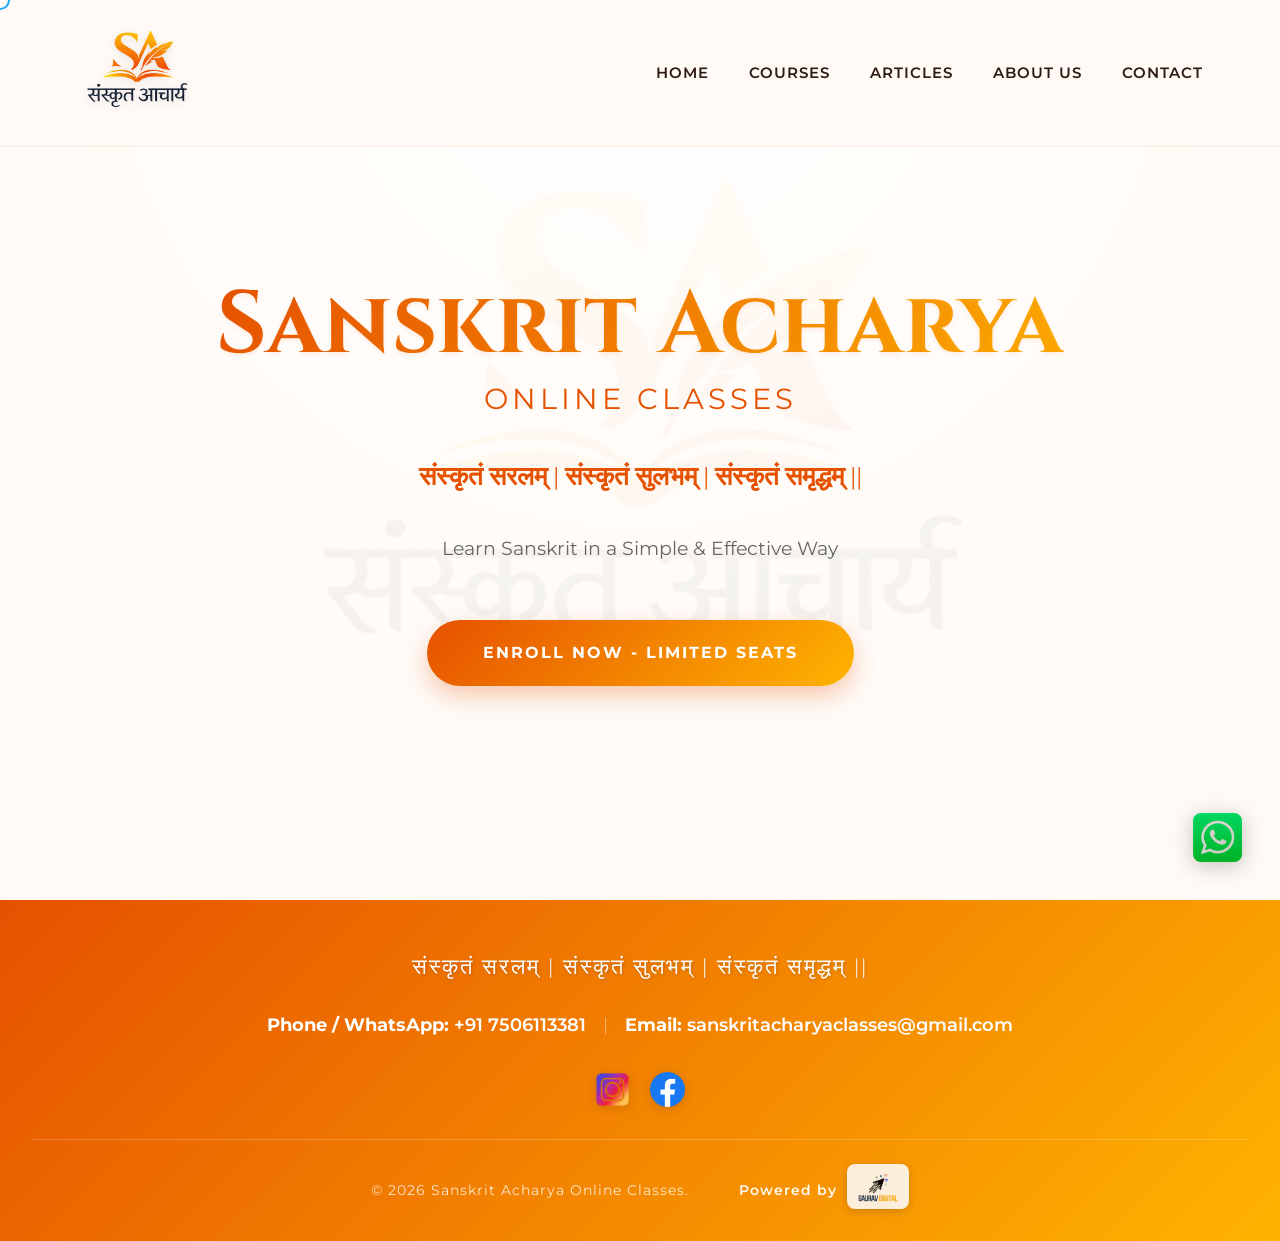
==== index.html @ 1b529af1 "Update index.html" ====
<!DOCTYPE html>
<html lang="en">
<head>
<script type="application/ld+json">
    {
      "@context": "https://schema.org",
      "@type": "EducationalOrganization",
      "name": "Sanskrit Acharya",
      "url": "https://www.sanskritacharya.com/",
      "logo": "https://www.sanskritacharya.com/LOGOM.png",
      "sameAs": [
        "https://www.facebook.com/sanskritacharya",
        "https://www.instagram.com/sanskritacharya/"
      ]
    }
    </script>
    
<meta property="og:image" content="https://www.sanskritacharya.com/LOGOM.png">
    <meta property="og:image:alt" content="Authentic Online Sanskrit Classes">

    <meta name="twitter:card" content="summary_large_image">
    <meta name="twitter:image" content="https://www.sanskritacharya.com/LOGOM.png">
    <meta name="twitter:image:alt" content="Authentic Online Sanskrit Classes">    
<title>Sanskrit Acharya | Authentic Online Sanskrit Classes</title>
<meta name="description" content="Learn Sanskrit in a simple and effective way with Sanskrit Acharya. Join our authentic online classes today and master the divine language from anywhere.">
<meta name="keywords" content="online Sanskrit classes, authentic Sanskrit learning, best online Sanskrit tutor, learn Sanskrit online, spoken Sanskrit course, online language institute, Sanskrit certification, e-learning Sanskrit platform, traditional Sanskrit education online, simple Sanskrit course, Sanskrit Acharya online">
<meta property="og:title" content="Sanskrit Acharya: Authentic Online Sanskrit Classes">
<meta property="og:description" content="संस्कृतं सरलम् | संस्कृतं सुलभम् | संस्कृतं समृद्धम् || Join our authentic online classes and start your journey to mastering Sanskrit today.">
<!-- Google Tag Manager -->
<script>(function(w,d,s,l,i){w[l]=w[l]||[];w[l].push({'gtm.start':
new Date().getTime(),event:'gtm.js'});var f=d.getElementsByTagName(s)[0],
j=d.createElement(s),dl=l!='dataLayer'?'&l='+l:'';j.async=true;j.src=
'https://www.googletagmanager.com/gtm.js?id='+i+dl;f.parentNode.insertBefore(j,f);
})(window,document,'script','dataLayer','GTM-MKS588RW');</script>
<!-- End Google Tag Manager -->
    <!-- Google tag (gtag.js) -->
<script async src="https://www.googletagmanager.com/gtag/js?id=G-NY73D03BZ2"></script>
<script>
  window.dataLayer = window.dataLayer || [];
  function gtag(){dataLayer.push(arguments);}
  gtag('js', new Date());

  gtag('config', 'G-NY73D03BZ2');
</script>
    <meta name="google-site-verification" content="Qot4kApLqlVhMkQvMOjvd97xNVViXtvrIrvrG-pMCUE" />
    <meta charset="UTF-8">
    <meta name="viewport" content="width=device-width, initial-scale=1.0">
    <title>Sanskrit Acharya - Premium Online Classes</title>
    <link rel="icon" type="image/png" href="favicon.png">
    <link href="https://fonts.googleapis.com/css2?family=Cinzel:wght@600;700;800&family=Montserrat:wght@300;400;500;600&display=swap" rel="stylesheet">
    <link rel="stylesheet" href="style.css">
</head>
<body>

    <!-- Google Tag Manager (noscript) -->
<noscript><iframe src="https://www.googletagmanager.com/ns.html?id=GTM-MKS588RW"
height="0" width="0" style="display:none;visibility:hidden"></iframe></noscript>
<!-- End Google Tag Manager (noscript) -->
    
    <div class="cursor"></div>
    <div class="scroll-progress" id="scroll-progress"></div>
    <div class="preloader" id="preloader"><div class="preloader-content">ॐ</div></div>
    <a href="https://wa.me/917506113381" class="whatsapp-float" target="_blank"><img src="Wa.png" alt="WhatsApp"></a>

    <nav>
        <div class="logo"><a href="/"><img src="LOGOM.png" alt="Sanskrit Acharya Logo" class="nav-logo"></a></div>
        <div class="menu-toggle" id="mobile-menu"><span class="bar"></span><span class="bar"></span><span class="bar"></span></div>
        <div class="nav-links" id="nav-links">
            <a href="/">Home</a>
            <a href="courses">Courses</a>
            <a href="articles">Articles</a>
            <a href="about">About Us</a>
            <a href="contact">Contact</a>
        </div>
    </nav>

    <section id="home">
        <h1 class="hero-title reveal gradient-text">Sanskrit Acharya</h1>
        <p class="hero-subtitle reveal delay-1">Online Classes</p>
        <p class="sanskrit-quote reveal delay-2">संस्कृतं सरलम् | संस्कृतं सुलभम् | संस्कृतं समृद्धम् ||</p>
        <p class="sub-text reveal delay-3">Learn Sanskrit in a Simple & Effective Way</p>
        <a href="contact" class="btn reveal delay-3">Enroll Now - Limited Seats</a>
    </section>

    <footer>
        <div class="footer-logo">संस्कृतं सरलम् | संस्कृतं सुलभम् | संस्कृतं समृद्धम् ||</div>
        <div class="footer-contact-row"><p><strong>Phone / WhatsApp:</strong> <a href="tel:+917506113381">+91 7506113381</a> <span class="footer-separator">|</span> <strong>Email:</strong> <a href="mailto:sanskritacharyaclasses@gmail.com">sanskritacharyaclasses@gmail.com</a></p></div>
        <div class="social-handles">
            <a href="https://www.instagram.com/sanskritacharya/" target="_blank"><img src="insta.png" alt="Instagram"></a>
            <a href="https://www.facebook.com/sanskritacharya" target="_blank"><img src="fb.png" alt="Facebook"></a>
        </div>
        <div class="footer-bottom">
            <p class="copyright">&copy; 2026 Sanskrit Acharya Online Classes.</p>
            <div class="powered-by"><span>Powered by</span><a href="https://gauravdeshmukh.co.in/" target="_blank"><img src="powredby.png" alt="Gauravv Digital"></a></div>
        </div>
    </footer>

    <script>
        window.addEventListener('load',()=>setTimeout(()=>{document.getElementById('preloader').style.opacity='0';setTimeout(()=>document.getElementById('preloader').style.display='none',800)},1000));
        document.getElementById('mobile-menu').addEventListener('click',function(){document.getElementById('nav-links').classList.toggle('active');this.classList.toggle('is-active');});
        const cursor=document.querySelector('.cursor');document.addEventListener('mousemove',e=>{cursor.style.left=e.clientX+'px';cursor.style.top=e.clientY+'px';});
        document.querySelectorAll('a,.btn,.board-card,.feature-box,.article-card,.nav-logo,input,button,.menu-toggle').forEach(el=>{el.addEventListener('mouseenter',()=>cursor.classList.add('cursor-grow'));el.addEventListener('mouseleave',()=>cursor.classList.remove('cursor-grow'));});
        window.addEventListener('scroll',()=>{document.querySelector('nav').classList.toggle('scrolled',window.scrollY>50);document.getElementById('scroll-progress').style.width=`${document.documentElement.scrollTop/(document.documentElement.scrollHeight-document.documentElement.clientHeight)*100}%`;});
        const obs=new IntersectionObserver((e,o)=>e.forEach(i=>{if(i.isIntersecting){i.target.classList.add('active');o.unobserve(i.target);}}),{threshold:0.15});
        document.querySelectorAll('.reveal').forEach(el=>obs.observe(el)); setTimeout(()=>document.querySelectorAll('.reveal').forEach(el=>el.classList.add('active')),1200);
    </script>
</body>
</html>
---- style.css ----
:root { --primary-color: #e65100; --primary-light: #ff9800; --secondary-color: #ffb300; --theme-gradient: linear-gradient(135deg, #e65100 0%, #ffb300 100%); --bg-color: #fffaf5; --text-dark: #2d1a11; --text-light: #ffffff; --transition: all 0.5s cubic-bezier(0.25, 1, 0.5, 1); }
* { margin: 0; padding: 0; box-sizing: border-box; cursor: none; }
body { background-color: var(--bg-color); color: var(--text-dark); line-height: 1.7; font-family: 'Montserrat', sans-serif; overflow-x: hidden; position: relative; }
h1, h2, h3 { font-family: 'Cinzel', serif; }
body::before { content: ''; position: fixed; top: 0; left: 0; width: 100vw; height: 100vh; background-image: url('LOGOM.png'); background-position: center; background-repeat: no-repeat; background-size: 60%; opacity: 0.06; z-index: -1; pointer-events: none; }
::-webkit-scrollbar { width: 10px; } ::-webkit-scrollbar-track { background: var(--bg-color); } ::-webkit-scrollbar-thumb { background: var(--primary-light); border-radius: 10px; } ::-webkit-scrollbar-thumb:hover { background: var(--primary-color); } ::selection { background: var(--primary-color); color: #fff; }
.cursor { width: 20px; height: 20px; border: 2px solid var(--primary-color); border-radius: 50%; position: fixed; transform: translate(-50%, -50%); pointer-events: none; z-index: 9999; transition: width 0.3s, height 0.3s, background-color 0.3s; mix-blend-mode: difference; }
.cursor-grow { width: 50px; height: 50px; background-color: rgba(255, 152, 0, 0.3); border-color: transparent; }
.preloader { position: fixed; top: 0; left: 0; width: 100%; height: 100vh; background: var(--theme-gradient); z-index: 10000; display: flex; justify-content: center; align-items: center; transition: opacity 0.8s ease; }
.preloader-content { font-size: 5rem; color: var(--text-light); font-family: 'Cinzel', serif; animation: heartbeat 1.5s infinite; text-shadow: 0 5px 15px rgba(0,0,0,0.2); }
.scroll-progress { position: fixed; top: 0; left: 0; height: 4px; background: var(--theme-gradient); width: 0%; z-index: 10001; transition: width 0.1s; }
.gradient-text { background: var(--theme-gradient); -webkit-background-clip: text; background-clip: text; color: transparent; text-shadow: 0px 2px 4px rgba(230, 81, 0, 0.1); }
@keyframes heartbeat { 0% { transform: scale(1); opacity: 0.8; } 50% { transform: scale(1.1); opacity: 1; text-shadow: 0 0 20px rgba(255,255,255,0.5); } 100% { transform: scale(1); opacity: 0.8; } }
.reveal { opacity: 0; transform: translateY(50px); transition: all 1s cubic-bezier(0.25, 1, 0.5, 1); } .reveal.active { opacity: 1; transform: translateY(0); }
.delay-1 { transition-delay: 0.2s; } .delay-2 { transition-delay: 0.4s; } .delay-3 { transition-delay: 0.6s; }
nav { background: rgba(255, 250, 245, 0.95); backdrop-filter: blur(15px); -webkit-backdrop-filter: blur(15px); border-bottom: 1px solid rgba(230, 81, 0, 0.1); position: fixed; width: 100%; top: 0; z-index: 1000; display: flex; justify-content: space-between; align-items: center; padding: 0.8rem 6%; transition: var(--transition); }
nav.scrolled { padding: 0.4rem 6%; box-shadow: 0 10px 30px rgba(230, 81, 0, 0.05); }
.nav-logo { height: 120px; width: auto; transition: all 0.4s ease; display: block; filter: drop-shadow(0 2px 4px rgba(0,0,0,0.1)); } .nav-logo:hover { transform: scale(1.03); } nav.scrolled .nav-logo { height: 75px; }
.nav-links { display: flex; align-items: center; } .nav-links a { text-decoration: none; color: var(--text-dark); margin-left: 2.5rem; font-weight: 600; font-size: 0.95rem; text-transform: uppercase; letter-spacing: 1px; position: relative; transition: var(--transition); }
.nav-links a::after { content: ''; position: absolute; width: 0; height: 2px; bottom: -6px; left: 0; background: var(--theme-gradient); transition: var(--transition); } .nav-links a:hover { color: var(--primary-color); } .nav-links a:hover::after { width: 100%; }
.menu-toggle { display: none; flex-direction: column; cursor: pointer; z-index: 1001; } .menu-toggle .bar { width: 28px; height: 3px; background-color: var(--primary-color); margin: 4px 0; transition: 0.4s; border-radius: 2px; }
section { padding: 10rem 6% 6rem; min-height: 100vh; display: flex; flex-direction: column; align-items: center; justify-content: center; position: relative; z-index: 1; }
.section-title { text-align: center; font-size: 3.5rem; margin-bottom: 4rem; position: relative; letter-spacing: 2px; } .section-title::after { content: '✧ ॐ ✧'; display: block; font-size: 1.2rem; color: var(--primary-light); margin-top: 15px; letter-spacing: 15px; opacity: 0.6; }
#home { background: radial-gradient(circle at center top, rgba(255,255,255,0.7) 0%, transparent 100%); text-align: center; }
.hero-title { font-size: 5.5rem; margin-bottom: 0px; line-height: 1.1; } .hero-subtitle { font-size: 1.8rem; color: var(--primary-color); margin-bottom: 2rem; letter-spacing: 4px; text-transform: uppercase; } .sanskrit-quote { font-size: 1.6rem; color: var(--primary-color); margin-bottom: 2rem; font-weight: 600; font-family: 'Cinzel', serif;} .sub-text { font-size: 1.2rem; color: #666; margin-bottom: 3.5rem; max-width: 600px; margin-left: auto; margin-right: auto;}
.btn { display: inline-block; background: var(--theme-gradient); color: var(--text-light); padding: 1.2rem 3.5rem; text-decoration: none; font-size: 1rem; font-weight: 700; border-radius: 50px; letter-spacing: 2px; text-transform: uppercase; transition: var(--transition); position: relative; overflow: hidden; box-shadow: 0 10px 25px rgba(230, 81, 0, 0.3); border: none; cursor: none; } .btn:hover { transform: translateY(-5px); box-shadow: 0 15px 35px rgba(230, 81, 0, 0.5); }
.features-container { display: flex; justify-content: center; gap: 2.5rem; margin-bottom: 5rem; flex-wrap: wrap; } .feature-box { background: rgba(255, 255, 255, 0.85); backdrop-filter: blur(10px); padding: 2.5rem 2rem; border-radius: 12px; text-align: center; width: 300px; box-shadow: 0 10px 40px rgba(0,0,0,0.03); border: 1px solid rgba(230, 81, 0, 0.05); transition: var(--transition); position: relative; z-index: 2; } .feature-box:hover { transform: translateY(-15px); box-shadow: 0 30px 60px rgba(230, 81, 0, 0.1); border-color: var(--primary-light); } .feature-box h3 { margin-bottom: 15px; font-size: 1.3rem; color: var(--primary-color); } .feature-box p { color: #555; font-size: 0.95rem; }
.boards-container { display: flex; justify-content: center; gap: 4rem; flex-wrap: wrap; width: 100%; max-width: 1100px; } .board-card { background: rgba(255, 255, 255, 0.85); backdrop-filter: blur(10px); border-radius: 15px; padding: 4rem 3rem; width: 100%; max-width: 480px; box-shadow: 0 20px 50px rgba(0,0,0,0.04); position: relative; transition: var(--transition); border-top: 5px solid var(--primary-color); overflow: hidden; z-index: 2; } .card-glow { position: absolute; top: -50%; left: -50%; width: 200%; height: 200%; background: radial-gradient(circle, rgba(230, 81, 0, 0.05) 0%, transparent 70%); opacity: 0; transition: opacity 0.5s; pointer-events: none; } .board-card:hover { transform: translateY(-10px); box-shadow: 0 30px 60px rgba(230, 81, 0, 0.12); } .board-card:hover .card-glow { opacity: 1; } .board-card h3 { text-align: center; font-size: 2.2rem; margin-bottom: 2.5rem; color: var(--primary-color); }
.fee-list { list-style: none; position: relative; z-index: 2; } .fee-list li { font-size: 1.2rem; margin-bottom: 1.5rem; display: flex; justify-content: space-between; align-items: center; padding-bottom: 1rem; border-bottom: 1px dashed rgba(230, 81, 0, 0.2); } .fee-list li:last-child { border-bottom: none; } .fee-list span { color: #444; font-weight: 600;} .fee-list strong { font-size: 1.5rem; letter-spacing: 1px;}
.articles-container { display: flex; justify-content: center; gap: 3rem; flex-wrap: wrap; width: 100%; max-width: 1200px; } .article-card { background: rgba(255, 255, 255, 0.85); backdrop-filter: blur(10px); padding: 3rem 2.5rem; border-radius: 12px; width: 100%; max-width: 350px; text-align: left; box-shadow: 0 15px 40px rgba(0,0,0,0.04); border-top: 4px solid var(--primary-light); transition: var(--transition); display: flex; flex-direction: column; justify-content: space-between; position: relative; z-index: 2; } .article-card:hover { transform: translateY(-10px); box-shadow: 0 25px 50px rgba(230, 81, 0, 0.1); } .article-card h3 { color: var(--primary-color); font-size: 1.5rem; margin-bottom: 1rem; line-height: 1.3;} .article-card p { color: #555; margin-bottom: 2rem; font-size: 0.95rem; } .read-more { color: var(--primary-color); font-weight: 700; text-decoration: none; text-transform: uppercase; font-size: 0.85rem; letter-spacing: 1px; display: inline-flex; align-items: center; transition: var(--transition); margin-top: auto; } .read-more span { margin-left: 8px; transition: transform 0.3s; font-size: 1.2rem;} .read-more:hover { color: var(--secondary-color); } .read-more:hover span { transform: translateX(5px); }
.about-content { max-width: 800px; text-align: center; font-size: 1.2rem; line-height: 2; color: #444; margin-left: auto; margin-right: auto;} .about-content p { margin-bottom: 1.8rem; }
.contact-container { width: 100%; display: flex; justify-content: center; } .contact-info { background: rgba(255, 255, 255, 0.9); backdrop-filter: blur(10px); padding: 4rem; border-radius: 12px; box-shadow: 0 20px 60px rgba(0,0,0,0.05); text-align: center; max-width: 550px; width: 100%; position: relative; z-index: 2; } .contact-info::before { content: ''; position: absolute; top: 0; left: 0; width: 100%; height: 5px; background: var(--theme-gradient); border-radius: 12px 12px 0 0; } .contact-form { display: flex; flex-direction: column; gap: 1.2rem; margin-bottom: 2rem; } .contact-form input { width: 100%; padding: 1.2rem; border: 1px solid rgba(230, 81, 0, 0.2); border-radius: 8px; font-family: 'Montserrat', sans-serif; font-size: 1rem; background: #fdfaf7; color: var(--text-dark); transition: var(--transition); } .contact-form input:focus { outline: none; border-color: var(--primary-light); box-shadow: 0 0 15px rgba(230, 81, 0, 0.15); background: #ffffff; } .submit-btn { width: 100%; border-radius: 8px; padding: 1.2rem; margin-top: 10px;}
.whatsapp-float { position: fixed; bottom: 30px; right: 30px; width: 65px; height: 65px; z-index: 10000; transition: transform 0.3s; filter: drop-shadow(0px 4px 10px rgba(0,0,0,0.25)); } .whatsapp-float:hover { transform: scale(1.1); } .whatsapp-float img { width: 100%; height: 100%; object-fit: contain; }
footer { background: var(--theme-gradient); color: var(--text-light); text-align: center; padding: 3rem 2rem 1.5rem; position: relative; overflow: hidden; z-index: 2; } .footer-logo { font-size: 1.4rem; font-family: 'Cinzel', serif; letter-spacing: 2px; text-shadow: 1px 1px 3px rgba(0,0,0,0.2); margin-bottom: 1.5rem; } .footer-contact-row { display: flex; justify-content: center; align-items: center; margin-bottom: 2rem; width: 100%; } .footer-contact-row p { margin: 0; font-size: 1.1rem; text-align: center; } .footer-contact-row a { color: var(--text-light); text-decoration: none; font-weight: 600; transition: opacity 0.3s; } .footer-contact-row a:hover { opacity: 0.8; } .footer-separator { color: rgba(255,255,255,0.5); margin: 0 12px; font-weight: 300; } .social-handles { display: flex; justify-content: center; gap: 20px; margin-bottom: 1.5rem; } .social-handles a { display: inline-block; transition: var(--transition); } .social-handles img { width: 35px; height: 35px; object-fit: contain; transition: transform 0.3s ease, filter 0.3s ease; filter: drop-shadow(0 2px 5px rgba(0,0,0,0.15)); } .social-handles a:hover img { transform: translateY(-5px) scale(1.1); filter: drop-shadow(0 8px 15px rgba(0,0,0,0.3)); } .footer-bottom { display: flex; flex-direction: column; align-items: center; justify-content: center; gap: 15px; margin-top: 1rem; padding-top: 1.5rem; border-top: 1px solid rgba(255,255,255,0.2); } .copyright { font-size: 0.9rem; opacity: 0.8; letter-spacing: 1px; font-weight: 400; } .powered-by { display: flex; align-items: center; gap: 10px; font-size: 0.9rem; font-weight: 600; opacity: 0.95; letter-spacing: 1px; } .powered-by img { height: 45px; width: auto; transition: transform 0.3s ease; filter: drop-shadow(0 2px 4px rgba(0,0,0,0.2)); background-color: rgba(255,255,255,0.9); padding: 5px 10px; border-radius: 8px;} .powered-by a:hover img { transform: scale(1.08); }
@media (min-width: 768px) { .footer-bottom { flex-direction: row; justify-content: center; gap: 50px; } }
@media (max-width: 768px) { .menu-toggle { display: flex; } .nav-logo { height: 85px; } nav.scrolled .nav-logo { height: 60px; } .nav-links { position: absolute; top: 100%; left: 0; width: 100%; background: rgba(255, 250, 245, 0.98); backdrop-filter: blur(15px); flex-direction: column; align-items: center; padding: 2rem 0; box-shadow: 0 10px 15px rgba(0,0,0,0.05); display: none; border-top: 1px solid rgba(230, 81, 0, 0.1); } .nav-links.active { display: flex; } .nav-links a { margin: 15px 0; font-size: 1.2rem; } .menu-toggle.is-active .bar:nth-child(2) { opacity: 0; } .menu-toggle.is-active .bar:nth-child(1) { transform: translateY(7px) rotate(45deg); } .menu-toggle.is-active .bar:nth-child(3) { transform: translateY(-7px) rotate(-45deg); } .cursor { display: none; } .hero-title { font-size: 3.2rem; } .hero-subtitle { font-size: 1.4rem; } .sanskrit-quote { font-size: 1.3rem; } .section-title { font-size: 2.5rem; } section { padding: 9rem 5% 4rem; } .board-card, .article-card, .contact-info { padding: 2.5rem 1.5rem; } .fee-list li { font-size: 1rem; } .fee-list strong { font-size: 1.2rem; } .footer-logo { font-size: clamp(0.65rem, 2.8vw, 1.1rem); white-space: nowrap; letter-spacing: 1px; } .footer-contact-row { margin-bottom: 1.5rem; padding: 0 5px; } .footer-contact-row p { font-size: clamp(0.55rem, 2.3vw, 0.95rem); white-space: nowrap; } .footer-separator { margin: 0 6px; display: inline-block; } .whatsapp-float { width: 55px; height: 55px; bottom: 20px; right: 20px; } }
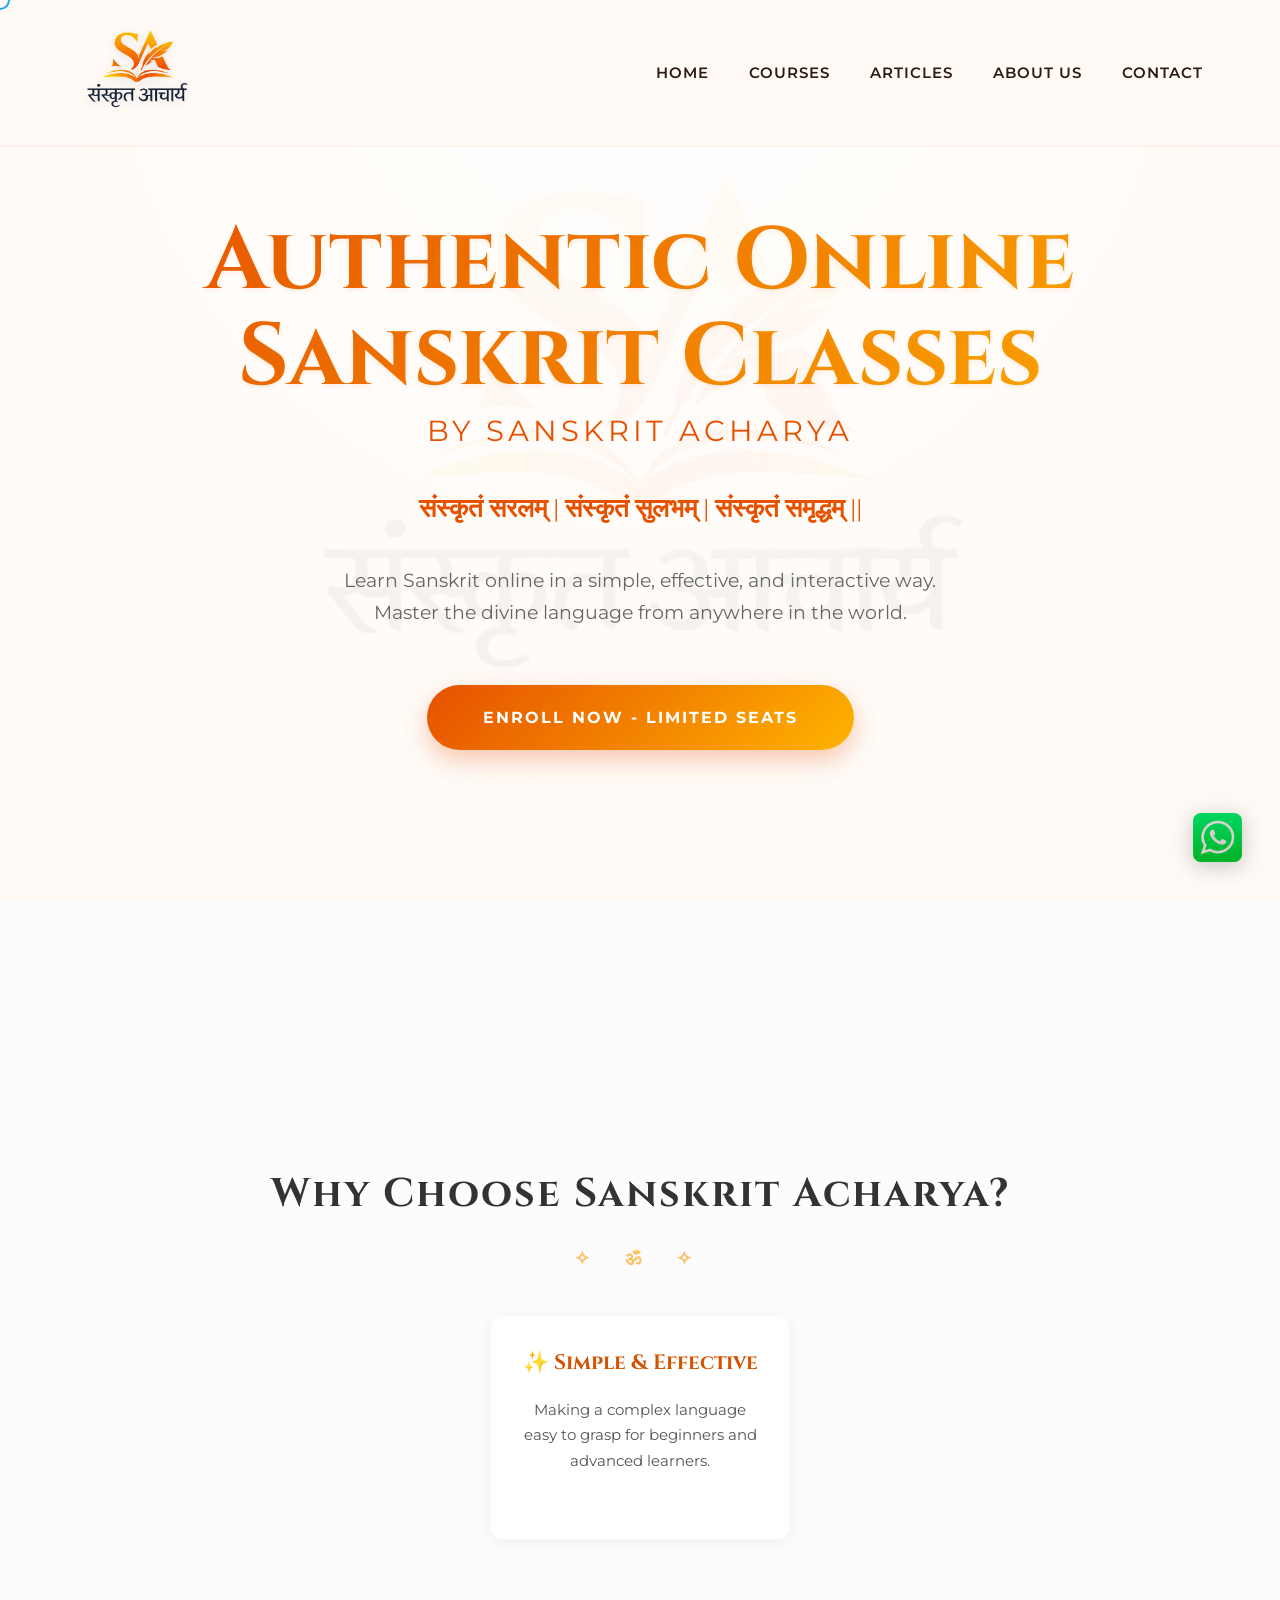
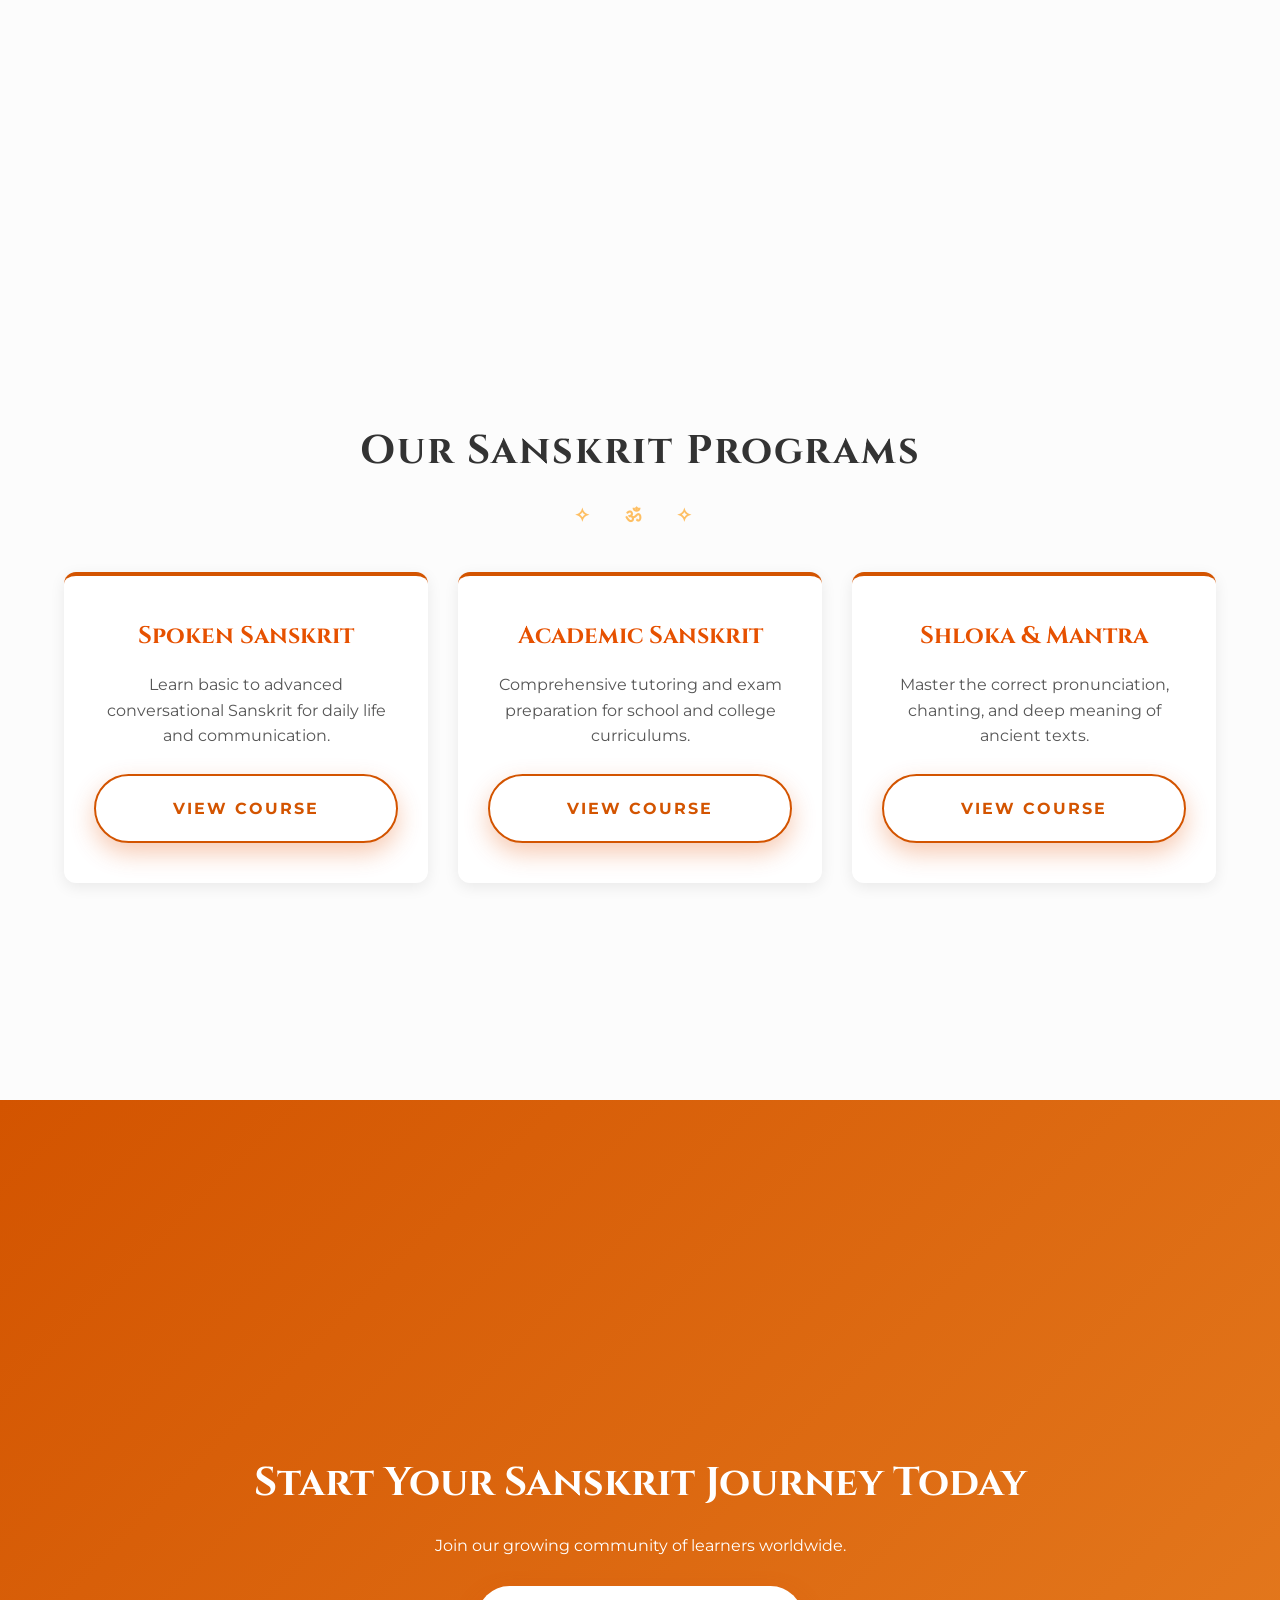
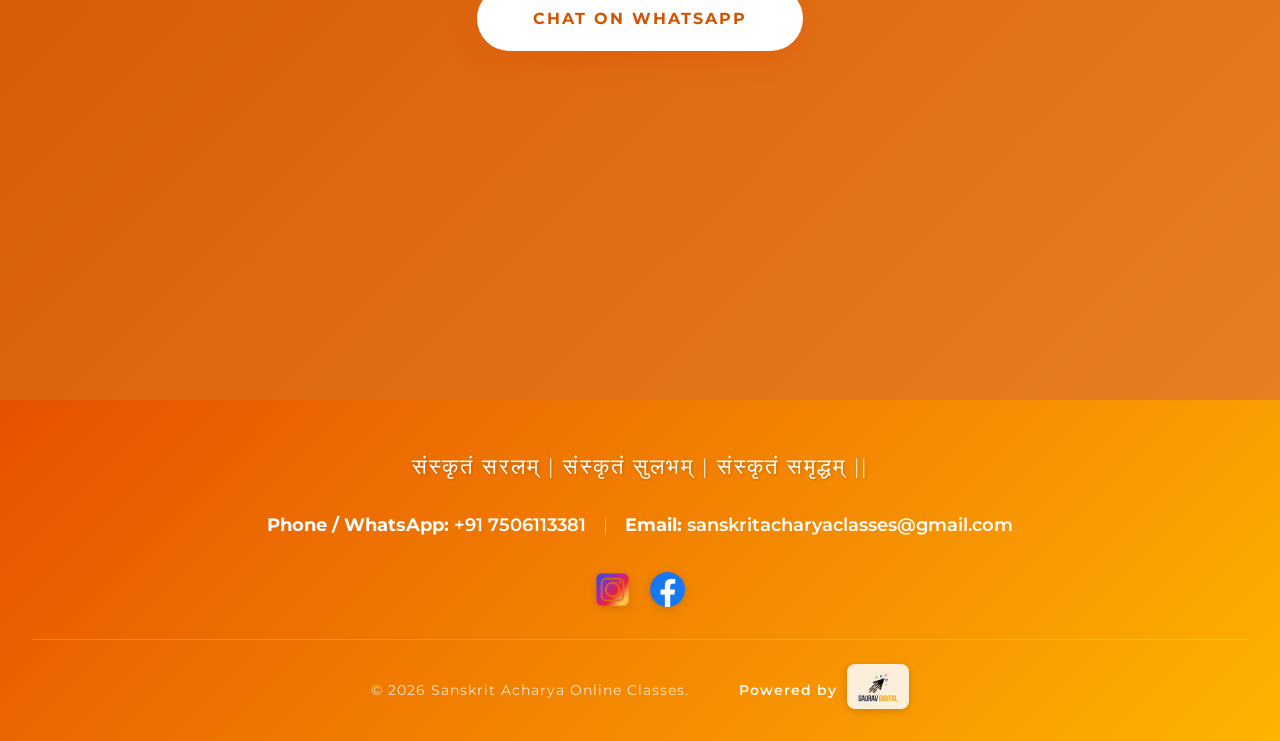
==== commit 8bdd431d: "Update index.html" ====
--- a/index.html
+++ b/index.html
@@ -1,7 +1,7 @@
 <!DOCTYPE html>
 <html lang="en">
 <head>
-<script type="application/ld+json">
+    <script type="application/ld+json">
     {
       "@context": "https://schema.org",
       "@type": "EducationalOrganization",
@@ -15,48 +15,45 @@
     }
     </script>
     
-<meta property="og:image" content="https://www.sanskritacharya.com/LOGOM.png">
+    <meta property="og:image" content="https://www.sanskritacharya.com/LOGOM.png">
     <meta property="og:image:alt" content="Authentic Online Sanskrit Classes">
 
     <meta name="twitter:card" content="summary_large_image">
     <meta name="twitter:image" content="https://www.sanskritacharya.com/LOGOM.png">
     <meta name="twitter:image:alt" content="Authentic Online Sanskrit Classes">    
-<title>Sanskrit Acharya | Authentic Online Sanskrit Classes</title>
-<meta name="description" content="Learn Sanskrit in a simple and effective way with Sanskrit Acharya. Join our authentic online classes today and master the divine language from anywhere.">
-<meta name="keywords" content="online Sanskrit classes, authentic Sanskrit learning, best online Sanskrit tutor, learn Sanskrit online, spoken Sanskrit course, online language institute, Sanskrit certification, e-learning Sanskrit platform, traditional Sanskrit education online, simple Sanskrit course, Sanskrit Acharya online">
-<meta property="og:title" content="Sanskrit Acharya: Authentic Online Sanskrit Classes">
-<meta property="og:description" content="संस्कृतं सरलम् | संस्कृतं सुलभम् | संस्कृतं समृद्धम् || Join our authentic online classes and start your journey to mastering Sanskrit today.">
-<!-- Google Tag Manager -->
-<script>(function(w,d,s,l,i){w[l]=w[l]||[];w[l].push({'gtm.start':
-new Date().getTime(),event:'gtm.js'});var f=d.getElementsByTagName(s)[0],
-j=d.createElement(s),dl=l!='dataLayer'?'&l='+l:'';j.async=true;j.src=
-'https://www.googletagmanager.com/gtm.js?id='+i+dl;f.parentNode.insertBefore(j,f);
-})(window,document,'script','dataLayer','GTM-MKS588RW');</script>
-<!-- End Google Tag Manager -->
-    <!-- Google tag (gtag.js) -->
-<script async src="https://www.googletagmanager.com/gtag/js?id=G-NY73D03BZ2"></script>
-<script>
-  window.dataLayer = window.dataLayer || [];
-  function gtag(){dataLayer.push(arguments);}
-  gtag('js', new Date());
+    
+    <title>Sanskrit Acharya | Authentic Online Sanskrit Classes</title>
+    <meta name="description" content="Learn Sanskrit in a simple and effective way with Sanskrit Acharya. Join our authentic online classes today and master the divine language from anywhere.">
+    <meta name="keywords" content="online Sanskrit classes, authentic Sanskrit learning, best online Sanskrit tutor, learn Sanskrit online, spoken Sanskrit course, online language institute, Sanskrit certification, e-learning Sanskrit platform, traditional Sanskrit education online, simple Sanskrit course, Sanskrit Acharya online">
+    <meta property="og:title" content="Sanskrit Acharya: Authentic Online Sanskrit Classes">
+    <meta property="og:description" content="संस्कृतं सरलम् | संस्कृतं सुलभम् | संस्कृतं समृद्धम् || Join our authentic online classes and start your journey to mastering Sanskrit today.">
 
-  gtag('config', 'G-NY73D03BZ2');
-</script>
+    <script>(function(w,d,s,l,i){w[l]=w[l]||[];w[l].push({'gtm.start':
+    new Date().getTime(),event:'gtm.js'});var f=d.getElementsByTagName(s)[0],
+    j=d.createElement(s),dl=l!='dataLayer'?'&l='+l:'';j.async=true;j.src=
+    'https://www.googletagmanager.com/gtm.js?id='+i+dl;f.parentNode.insertBefore(j,f);
+    })(window,document,'script','dataLayer','GTM-MKS588RW');</script>
+    <script async src="https://www.googletagmanager.com/gtag/js?id=G-NY73D03BZ2"></script>
+    <script>
+      window.dataLayer = window.dataLayer || [];
+      function gtag(){dataLayer.push(arguments);}
+      gtag('js', new Date());
+
+      gtag('config', 'G-NY73D03BZ2');
+    </script>
+
     <meta name="google-site-verification" content="Qot4kApLqlVhMkQvMOjvd97xNVViXtvrIrvrG-pMCUE" />
+    
     <meta charset="UTF-8">
     <meta name="viewport" content="width=device-width, initial-scale=1.0">
-    <title>Sanskrit Acharya - Premium Online Classes</title>
     <link rel="icon" type="image/png" href="favicon.png">
     <link href="https://fonts.googleapis.com/css2?family=Cinzel:wght@600;700;800&family=Montserrat:wght@300;400;500;600&display=swap" rel="stylesheet">
     <link rel="stylesheet" href="style.css">
 </head>
 <body>
 
-    <!-- Google Tag Manager (noscript) -->
-<noscript><iframe src="https://www.googletagmanager.com/ns.html?id=GTM-MKS588RW"
-height="0" width="0" style="display:none;visibility:hidden"></iframe></noscript>
-<!-- End Google Tag Manager (noscript) -->
-    
+    <noscript><iframe src="https://www.googletagmanager.com/ns.html?id=GTM-MKS588RW"
+    height="0" width="0" style="display:none;visibility:hidden"></iframe></noscript>
     <div class="cursor"></div>
     <div class="scroll-progress" id="scroll-progress"></div>
     <div class="preloader" id="preloader"><div class="preloader-content">ॐ</div></div>
@@ -75,11 +72,57 @@
     </nav>
 
     <section id="home">
-        <h1 class="hero-title reveal gradient-text">Sanskrit Acharya</h1>
-        <p class="hero-subtitle reveal delay-1">Online Classes</p>
+        <h1 class="hero-title reveal gradient-text">Authentic Online Sanskrit Classes</h1>
+        <p class="hero-subtitle reveal delay-1">by Sanskrit Acharya</p>
         <p class="sanskrit-quote reveal delay-2">संस्कृतं सरलम् | संस्कृतं सुलभम् | संस्कृतं समृद्धम् ||</p>
-        <p class="sub-text reveal delay-3">Learn Sanskrit in a Simple & Effective Way</p>
+        <p class="sub-text reveal delay-3">Learn Sanskrit online in a simple, effective, and interactive way. Master the divine language from anywhere in the world.</p>
         <a href="contact" class="btn reveal delay-3">Enroll Now - Limited Seats</a>
+    </section>
+
+    <section id="features" class="section-padding">
+        <h2 class="section-title reveal">Why Choose Sanskrit Acharya?</h2>
+        <div class="features-grid">
+            <div class="feature-box reveal">
+                <h3>🕉️ Authentic Learning</h3>
+                <p>Traditional roots mixed with modern, interactive teaching methods.</p>
+            </div>
+            <div class="feature-box reveal delay-1">
+                <h3>✨ Simple & Effective</h3>
+                <p>Making a complex language easy to grasp for beginners and advanced learners.</p>
+            </div>
+            <div class="feature-box reveal delay-2">
+                <h3>💻 Flexible Online Batches</h3>
+                <p>Learn from anywhere in the world, at a pace that suits your lifestyle.</p>
+            </div>
+        </div>
+    </section>
+
+    <section id="programs" class="section-padding">
+        <h2 class="section-title reveal">Our Sanskrit Programs</h2>
+        <div class="courses-grid">
+            <div class="board-card reveal">
+                <h3>Spoken Sanskrit</h3>
+                <p>Learn basic to advanced conversational Sanskrit for daily life and communication.</p>
+                <a href="courses" class="btn outline-btn">View Course</a>
+            </div>
+            <div class="board-card reveal delay-1">
+                <h3>Academic Sanskrit</h3>
+                <p>Comprehensive tutoring and exam preparation for school and college curriculums.</p>
+                <a href="courses" class="btn outline-btn">View Course</a>
+            </div>
+            <div class="board-card reveal delay-2">
+                <h3>Shloka & Mantra</h3>
+                <p>Master the correct pronunciation, chanting, and deep meaning of ancient texts.</p>
+                <a href="courses" class="btn outline-btn">View Course</a>
+            </div>
+        </div>
+    </section>
+
+    <section id="cta" class="cta-banner reveal">
+        <h2>Start Your Sanskrit Journey Today</h2>
+        <p>Join our growing community of learners worldwide.</p>
+        <br>
+        <a href="https://wa.me/917506113381" target="_blank" class="btn" style="background:#fff; color:#d35400;">Chat on WhatsApp</a>
     </section>
 
     <footer>
--- a/style.css
+++ b/style.css
@@ -33,4 +33,110 @@
 .whatsapp-float { position: fixed; bottom: 30px; right: 30px; width: 65px; height: 65px; z-index: 10000; transition: transform 0.3s; filter: drop-shadow(0px 4px 10px rgba(0,0,0,0.25)); } .whatsapp-float:hover { transform: scale(1.1); } .whatsapp-float img { width: 100%; height: 100%; object-fit: contain; }
 footer { background: var(--theme-gradient); color: var(--text-light); text-align: center; padding: 3rem 2rem 1.5rem; position: relative; overflow: hidden; z-index: 2; } .footer-logo { font-size: 1.4rem; font-family: 'Cinzel', serif; letter-spacing: 2px; text-shadow: 1px 1px 3px rgba(0,0,0,0.2); margin-bottom: 1.5rem; } .footer-contact-row { display: flex; justify-content: center; align-items: center; margin-bottom: 2rem; width: 100%; } .footer-contact-row p { margin: 0; font-size: 1.1rem; text-align: center; } .footer-contact-row a { color: var(--text-light); text-decoration: none; font-weight: 600; transition: opacity 0.3s; } .footer-contact-row a:hover { opacity: 0.8; } .footer-separator { color: rgba(255,255,255,0.5); margin: 0 12px; font-weight: 300; } .social-handles { display: flex; justify-content: center; gap: 20px; margin-bottom: 1.5rem; } .social-handles a { display: inline-block; transition: var(--transition); } .social-handles img { width: 35px; height: 35px; object-fit: contain; transition: transform 0.3s ease, filter 0.3s ease; filter: drop-shadow(0 2px 5px rgba(0,0,0,0.15)); } .social-handles a:hover img { transform: translateY(-5px) scale(1.1); filter: drop-shadow(0 8px 15px rgba(0,0,0,0.3)); } .footer-bottom { display: flex; flex-direction: column; align-items: center; justify-content: center; gap: 15px; margin-top: 1rem; padding-top: 1.5rem; border-top: 1px solid rgba(255,255,255,0.2); } .copyright { font-size: 0.9rem; opacity: 0.8; letter-spacing: 1px; font-weight: 400; } .powered-by { display: flex; align-items: center; gap: 10px; font-size: 0.9rem; font-weight: 600; opacity: 0.95; letter-spacing: 1px; } .powered-by img { height: 45px; width: auto; transition: transform 0.3s ease; filter: drop-shadow(0 2px 4px rgba(0,0,0,0.2)); background-color: rgba(255,255,255,0.9); padding: 5px 10px; border-radius: 8px;} .powered-by a:hover img { transform: scale(1.08); }
 @media (min-width: 768px) { .footer-bottom { flex-direction: row; justify-content: center; gap: 50px; } }
-@media (max-width: 768px) { .menu-toggle { display: flex; } .nav-logo { height: 85px; } nav.scrolled .nav-logo { height: 60px; } .nav-links { position: absolute; top: 100%; left: 0; width: 100%; background: rgba(255, 250, 245, 0.98); backdrop-filter: blur(15px); flex-direction: column; align-items: center; padding: 2rem 0; box-shadow: 0 10px 15px rgba(0,0,0,0.05); display: none; border-top: 1px solid rgba(230, 81, 0, 0.1); } .nav-links.active { display: flex; } .nav-links a { margin: 15px 0; font-size: 1.2rem; } .menu-toggle.is-active .bar:nth-child(2) { opacity: 0; } .menu-toggle.is-active .bar:nth-child(1) { transform: translateY(7px) rotate(45deg); } .menu-toggle.is-active .bar:nth-child(3) { transform: translateY(-7px) rotate(-45deg); } .cursor { display: none; } .hero-title { font-size: 3.2rem; } .hero-subtitle { font-size: 1.4rem; } .sanskrit-quote { font-size: 1.3rem; } .section-title { font-size: 2.5rem; } section { padding: 9rem 5% 4rem; } .board-card, .article-card, .contact-info { padding: 2.5rem 1.5rem; } .fee-list li { font-size: 1rem; } .fee-list strong { font-size: 1.2rem; } .footer-logo { font-size: clamp(0.65rem, 2.8vw, 1.1rem); white-space: nowrap; letter-spacing: 1px; } .footer-contact-row { margin-bottom: 1.5rem; padding: 0 5px; } .footer-contact-row p { font-size: clamp(0.55rem, 2.3vw, 0.95rem); white-space: nowrap; } .footer-separator { margin: 0 6px; display: inline-block; } .whatsapp-float { width: 55px; height: 55px; bottom: 20px; right: 20px; } }+@media (max-width: 768px) { .menu-toggle { display: flex; } .nav-logo { height: 85px; } nav.scrolled .nav-logo { height: 60px; } .nav-links { position: absolute; top: 100%; left: 0; width: 100%; background: rgba(255, 250, 245, 0.98); backdrop-filter: blur(15px); flex-direction: column; align-items: center; padding: 2rem 0; box-shadow: 0 10px 15px rgba(0,0,0,0.05); display: none; border-top: 1px solid rgba(230, 81, 0, 0.1); } .nav-links.active { display: flex; } .nav-links a { margin: 15px 0; font-size: 1.2rem; } .menu-toggle.is-active .bar:nth-child(2) { opacity: 0; } .menu-toggle.is-active .bar:nth-child(1) { transform: translateY(7px) rotate(45deg); } .menu-toggle.is-active .bar:nth-child(3) { transform: translateY(-7px) rotate(-45deg); } .cursor { display: none; } .hero-title { font-size: 3.2rem; } .hero-subtitle { font-size: 1.4rem; } .sanskrit-quote { font-size: 1.3rem; } .section-title { font-size: 2.5rem; } section { padding: 9rem 5% 4rem; } .board-card, .article-card, .contact-info { padding: 2.5rem 1.5rem; } .fee-list li { font-size: 1rem; } .fee-list strong { font-size: 1.2rem; } .footer-logo { font-size: clamp(0.65rem, 2.8vw, 1.1rem); white-space: nowrap; letter-spacing: 1px; } .footer-contact-row { margin-bottom: 1.5rem; padding: 0 5px; } .footer-contact-row p { font-size: clamp(0.55rem, 2.3vw, 0.95rem); white-space: nowrap; } .footer-separator { margin: 0 6px; display: inline-block; } .whatsapp-float { width: 55px; height: 55px; bottom: 20px; right: 20px; } }
+
+/* --- NEW HOMEPAGE SECTIONS CSS --- */
+
+.section-padding {
+    padding: 80px 5%;
+    text-align: center;
+    background-color: #fcfcfc; /* Very light background for contrast */
+}
+
+.section-title {
+    font-family: 'Cinzel', serif;
+    font-size: 2.5rem;
+    color: #333;
+    margin-bottom: 40px;
+}
+
+/* Grids for Features and Courses */
+.features-grid, .courses-grid {
+    display: flex;
+    justify-content: center;
+    gap: 30px;
+    flex-wrap: wrap;
+    max-width: 1200px;
+    margin: 0 auto;
+}
+
+/* Feature Boxes */
+.feature-box {
+    background: #fff;
+    padding: 30px;
+    border-radius: 12px;
+    box-shadow: 0 4px 15px rgba(0,0,0,0.05);
+    flex: 1 1 300px;
+    transition: transform 0.3s ease;
+}
+
+.feature-box:hover {
+    transform: translateY(-5px);
+}
+
+.feature-box h3 {
+    color: #d35400; /* Warm saffron color */
+    margin-bottom: 15px;
+    font-family: 'Cinzel', serif;
+}
+
+/* Course Cards */
+.board-card {
+    background: #fff;
+    padding: 40px 30px;
+    border-radius: 12px;
+    border-top: 4px solid #d35400;
+    box-shadow: 0 4px 15px rgba(0,0,0,0.08);
+    flex: 1 1 300px;
+    display: flex;
+    flex-direction: column;
+    justify-content: space-between;
+}
+
+.board-card h3 {
+    font-size: 1.5rem;
+    margin-bottom: 15px;
+    font-family: 'Cinzel', serif;
+}
+
+.board-card p {
+    margin-bottom: 25px;
+    color: #555;
+    line-height: 1.6;
+}
+
+.outline-btn {
+    background: transparent;
+    color: #d35400;
+    border: 2px solid #d35400;
+}
+
+.outline-btn:hover {
+    background: #d35400;
+    color: #fff;
+}
+
+/* Call to Action Banner */
+.cta-banner {
+    background: linear-gradient(135deg, #d35400, #e67e22);
+    color: #fff;
+    padding: 80px 5%;
+    text-align: center;
+}
+
+.cta-banner h2 {
+    font-family: 'Cinzel', serif;
+    font-size: 2.5rem;
+    margin-bottom: 15px;
+}
+
+.cta-banner .btn {
+    background: #fff;
+    color: #d35400;
+    font-weight: bold;
+}
+
+.cta-banner .btn:hover {
+    background: #333;
+    color: #fff;
+}
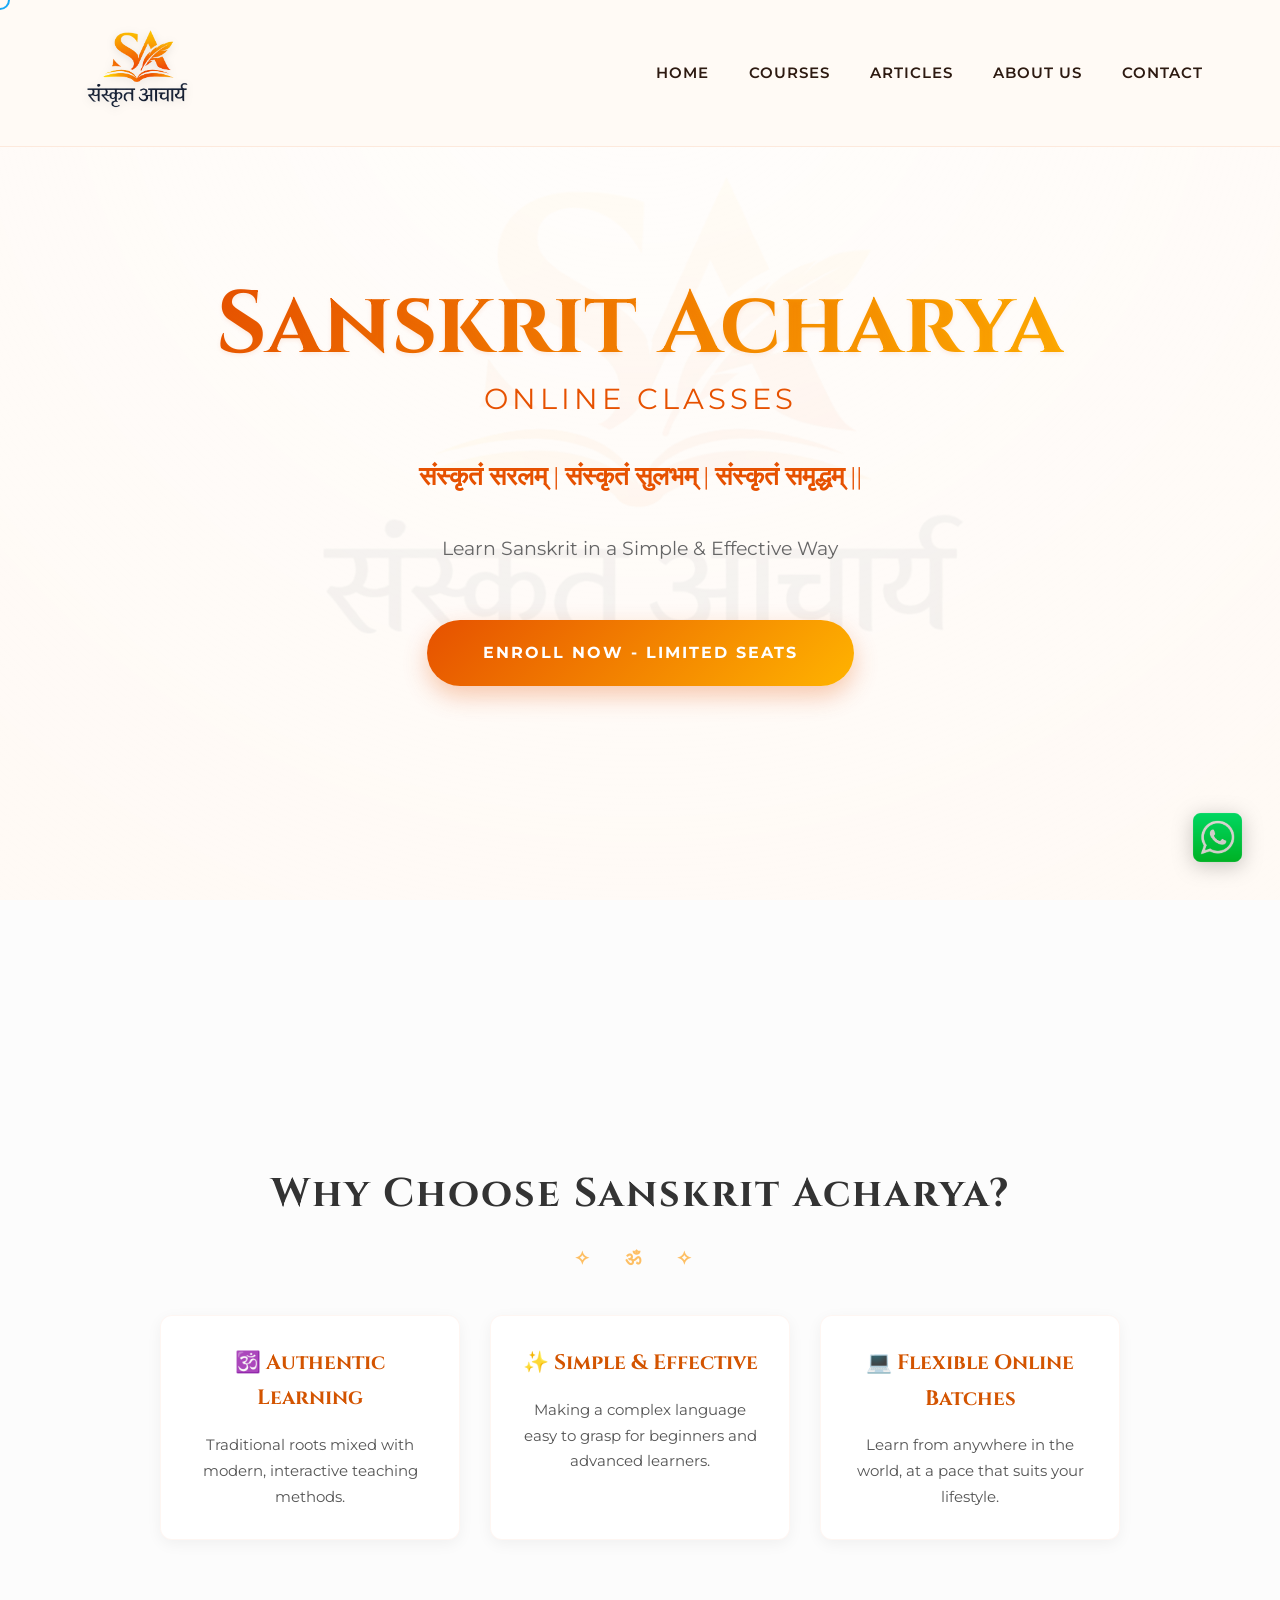
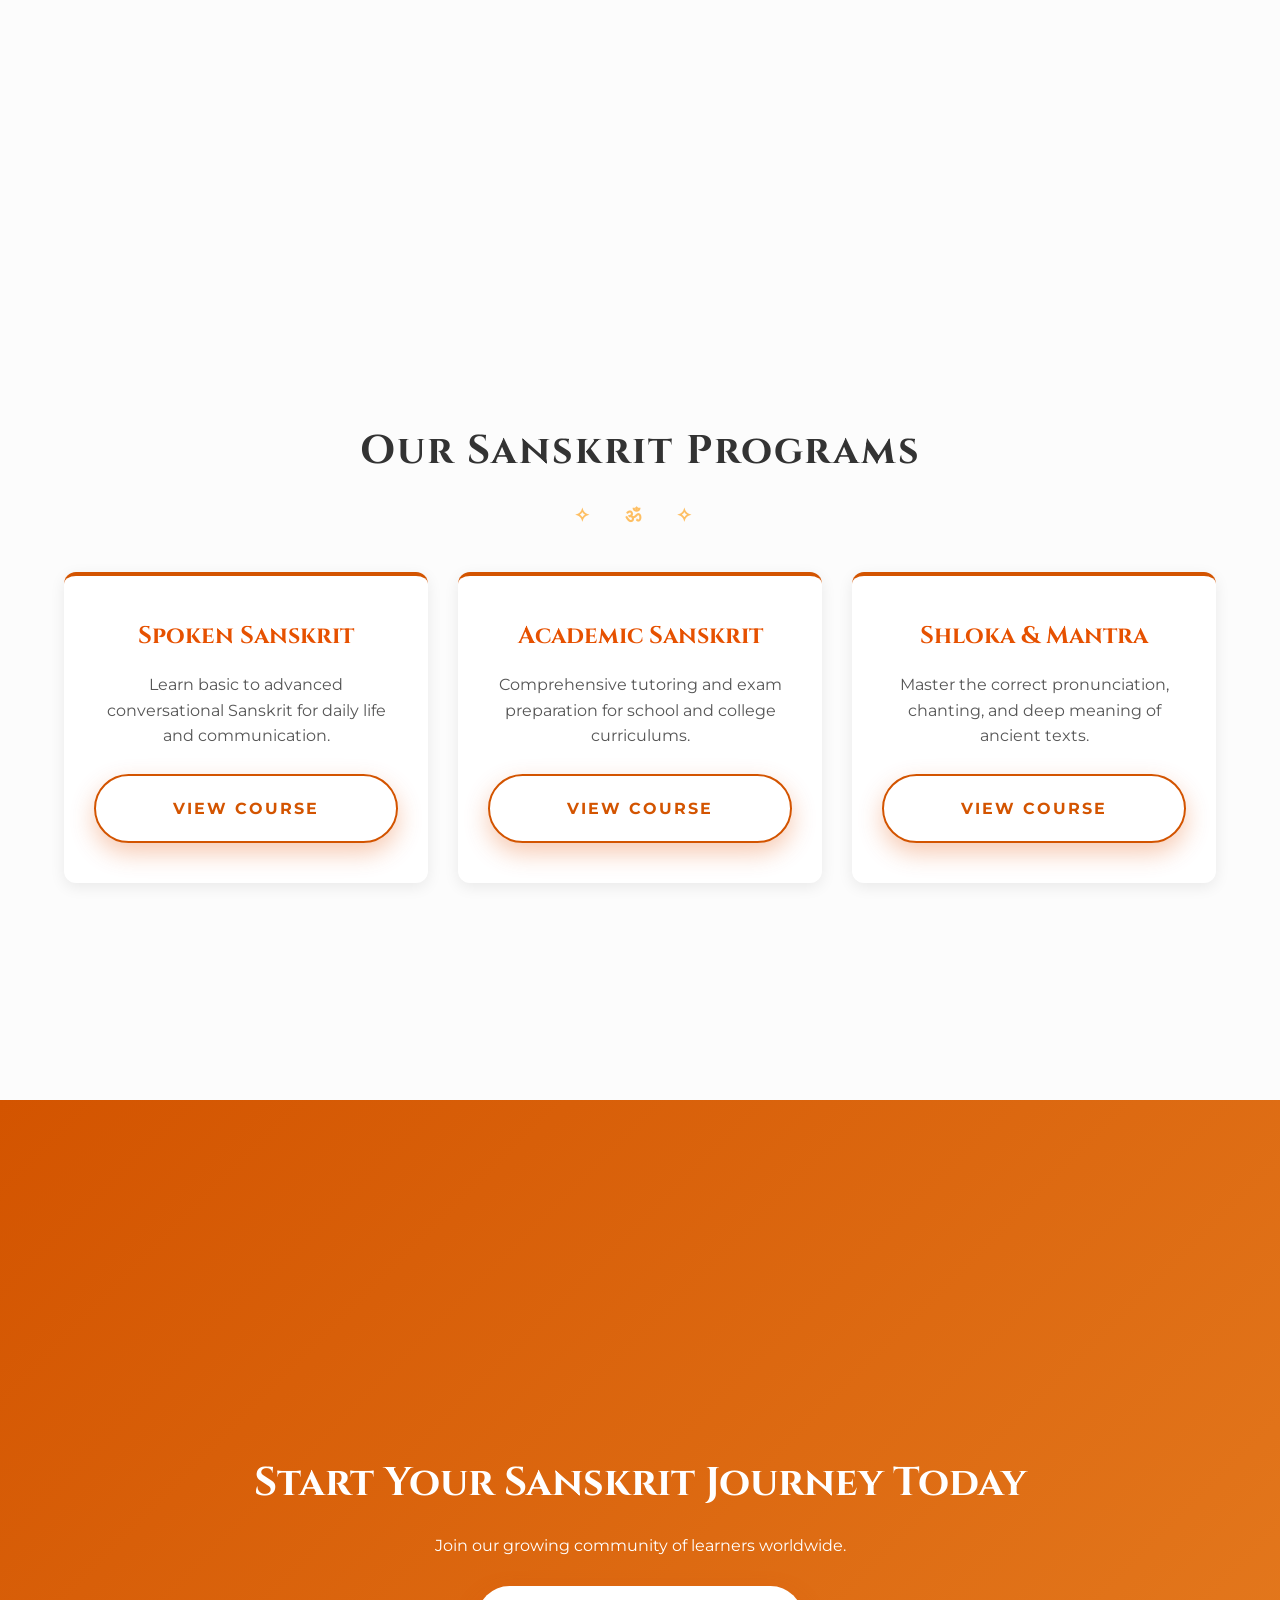
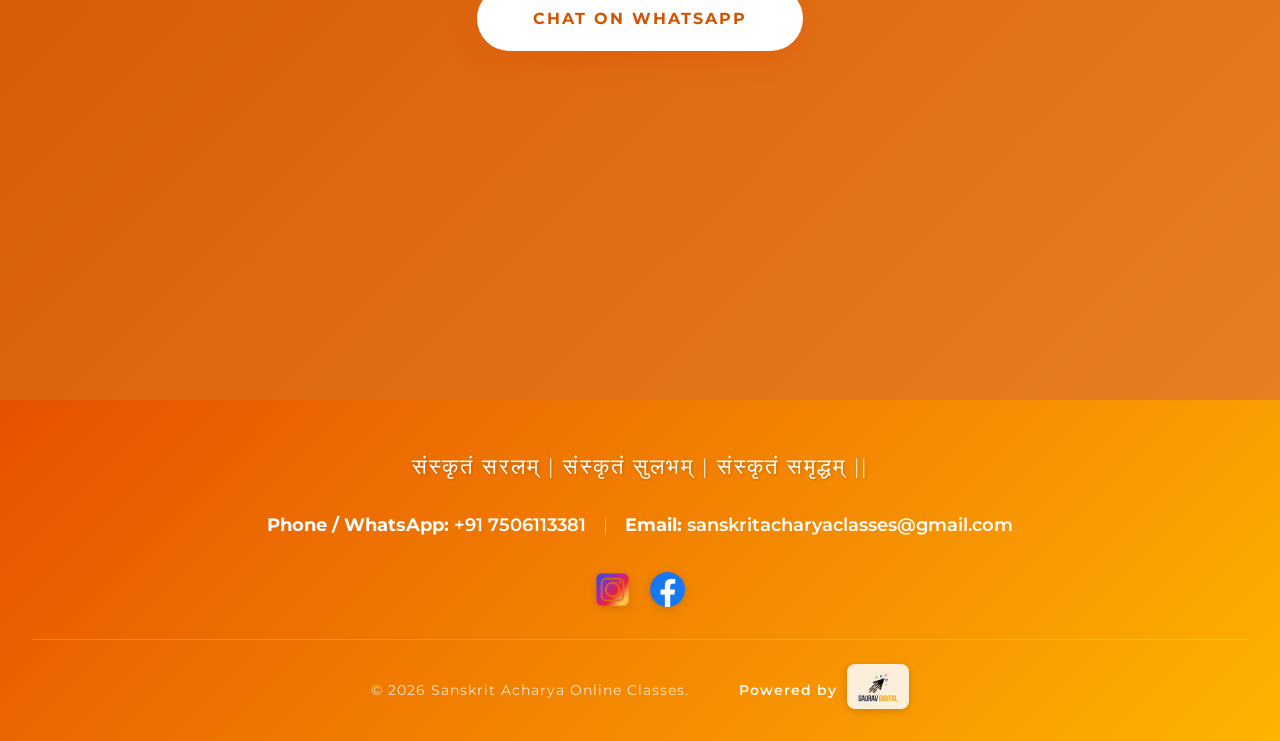
==== commit aa6a9198: "Update index.html" ====
--- a/index.html
+++ b/index.html
@@ -72,10 +72,10 @@
     </nav>
 
     <section id="home">
-        <h1 class="hero-title reveal gradient-text">Authentic Online Sanskrit Classes</h1>
-        <p class="hero-subtitle reveal delay-1">by Sanskrit Acharya</p>
+        <h1 class="hero-title reveal gradient-text">Sanskrit Acharya</h1>
+        <p class="hero-subtitle reveal delay-1">Online Classes</p>
         <p class="sanskrit-quote reveal delay-2">संस्कृतं सरलम् | संस्कृतं सुलभम् | संस्कृतं समृद्धम् ||</p>
-        <p class="sub-text reveal delay-3">Learn Sanskrit online in a simple, effective, and interactive way. Master the divine language from anywhere in the world.</p>
+        <p class="sub-text reveal delay-3">Learn Sanskrit in a Simple & Effective Way</p>
         <a href="contact" class="btn reveal delay-3">Enroll Now - Limited Seats</a>
     </section>
 
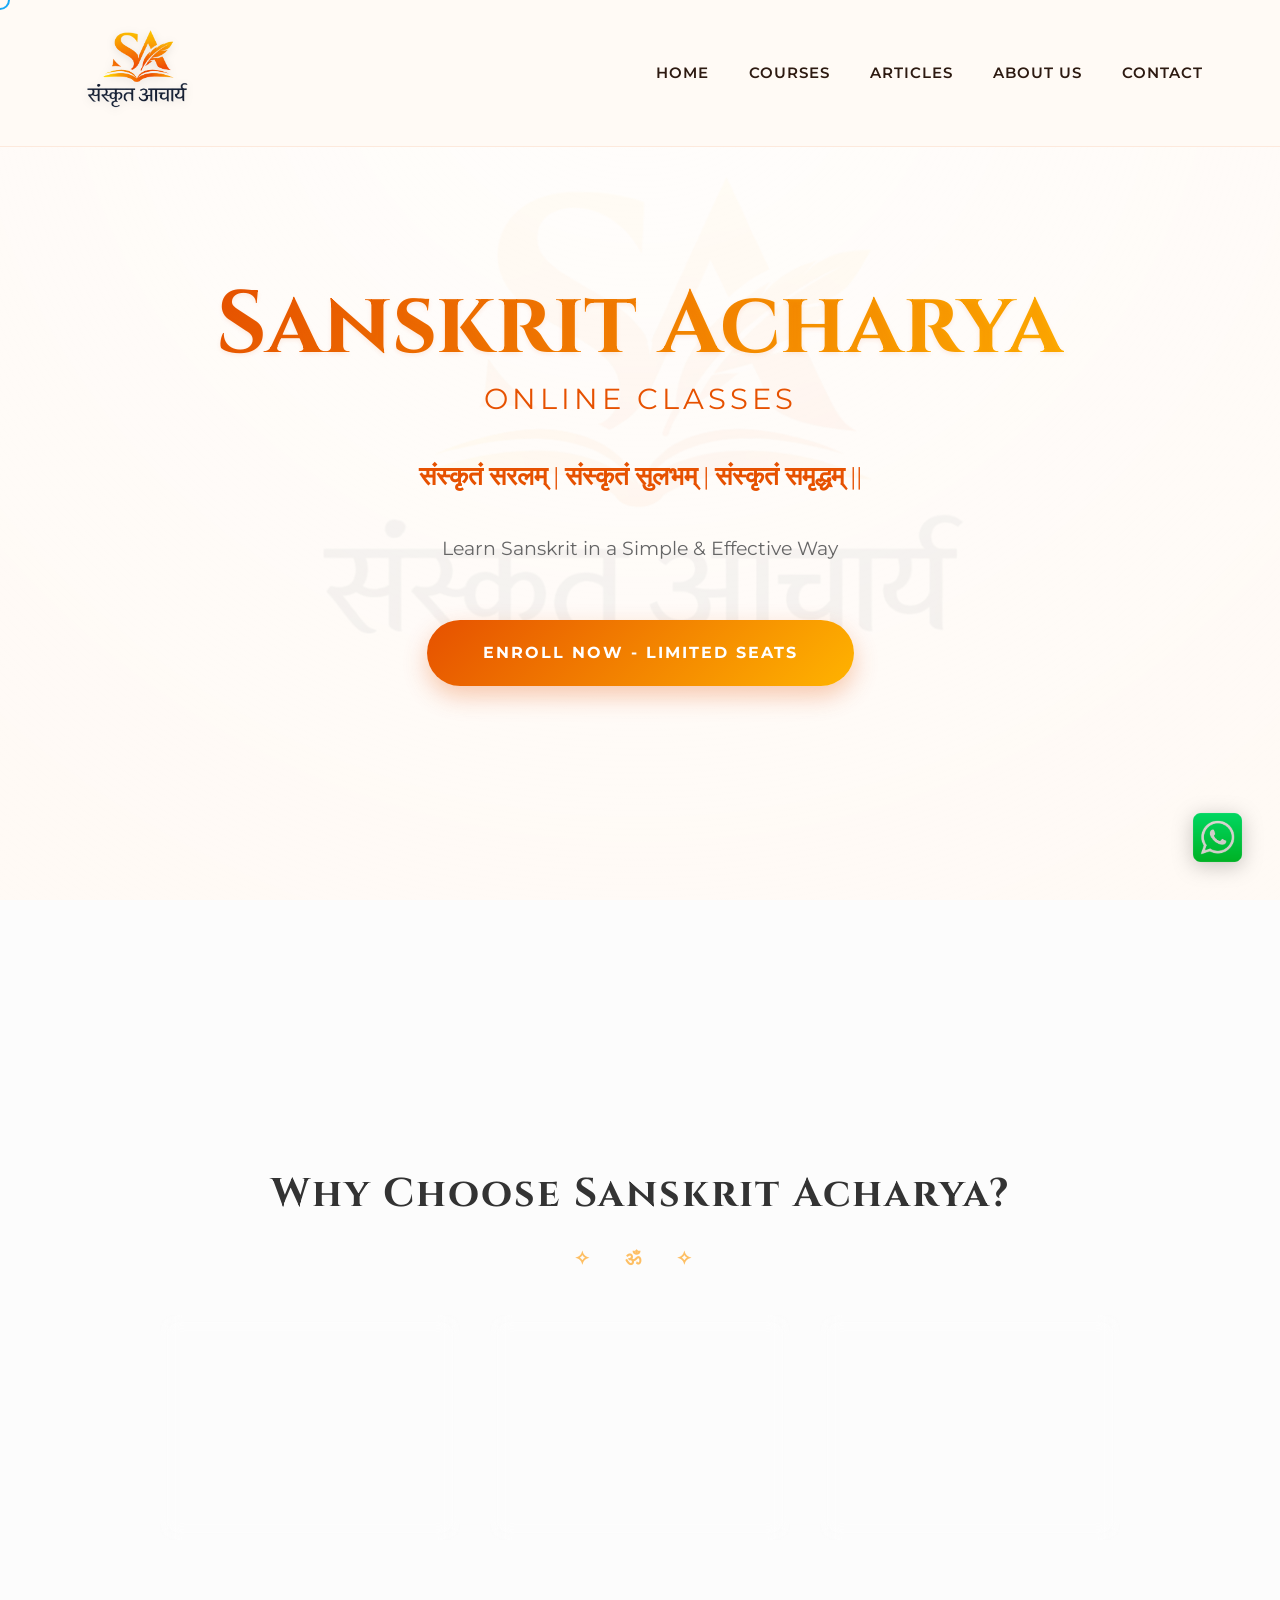
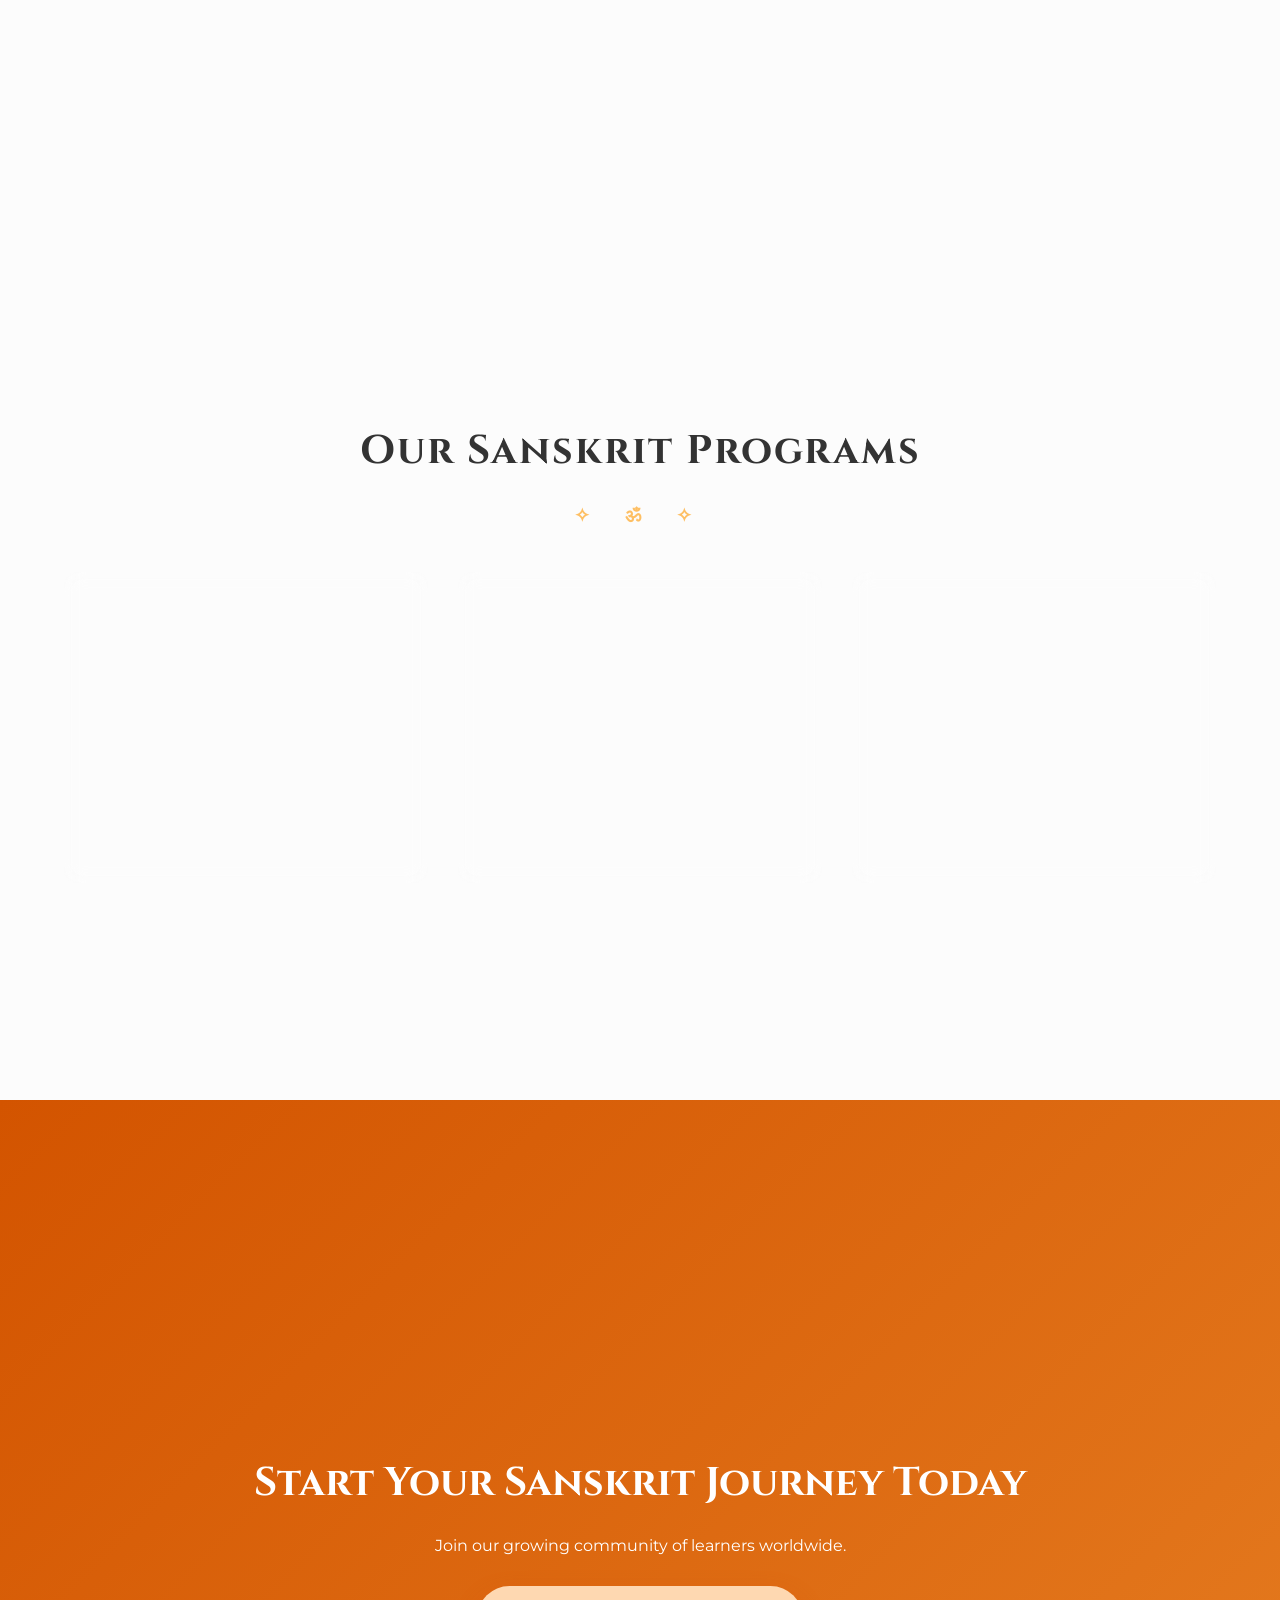
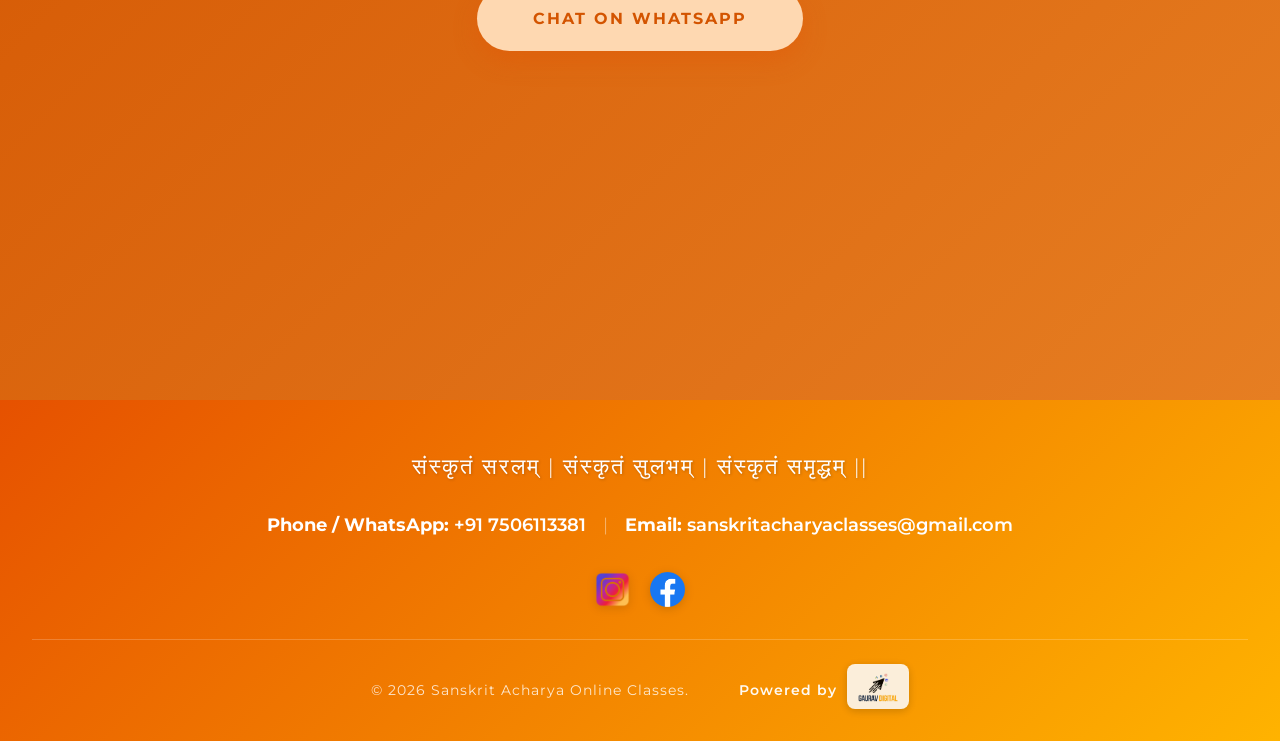
==== commit 23fa074e: "Update index.html" ====
--- a/index.html
+++ b/index.html
@@ -122,7 +122,7 @@
         <h2>Start Your Sanskrit Journey Today</h2>
         <p>Join our growing community of learners worldwide.</p>
         <br>
-        <a href="https://wa.me/917506113381" target="_blank" class="btn" style="background:#fff; color:#d35400;">Chat on WhatsApp</a>
+        <a href="https://wa.me/917506113381" target="_blank" class="btn" style="background:#FED8B1; color:#d35400;">Chat on WhatsApp</a>
     </section>
 
     <footer>
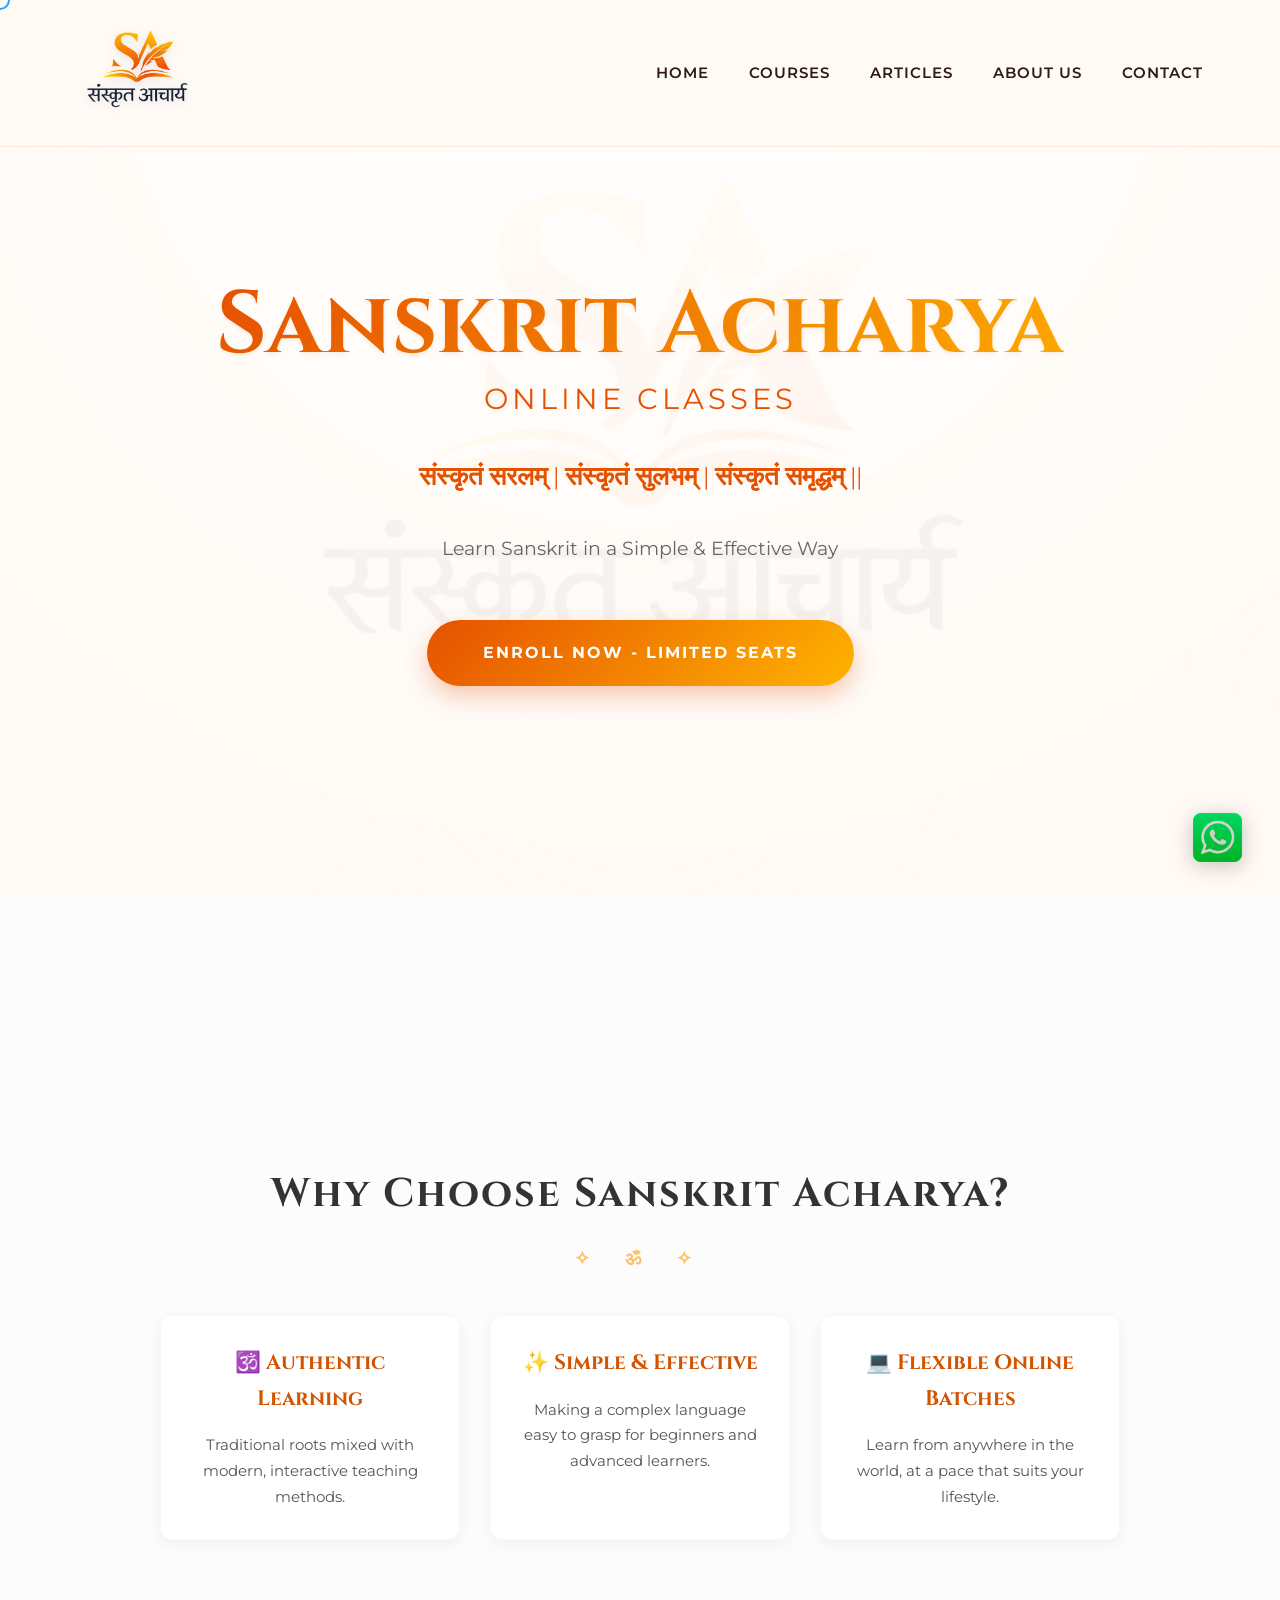
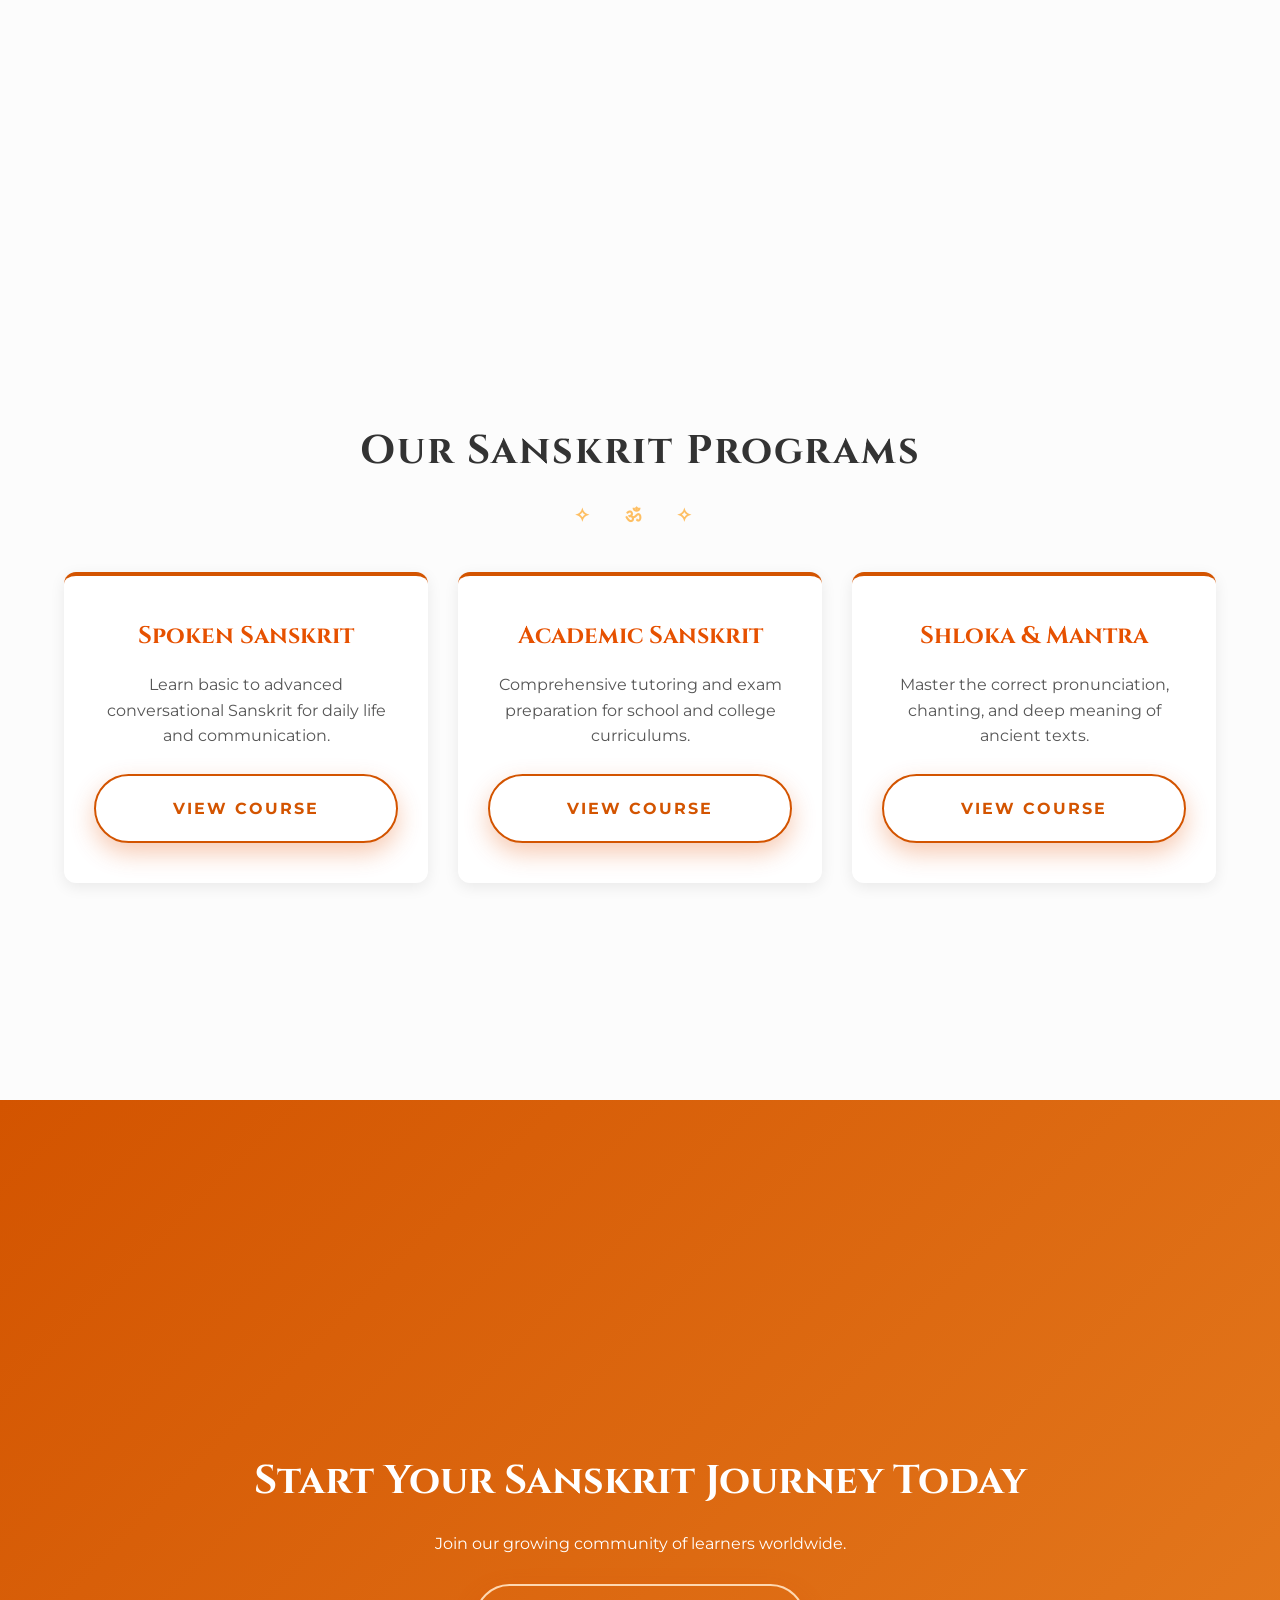
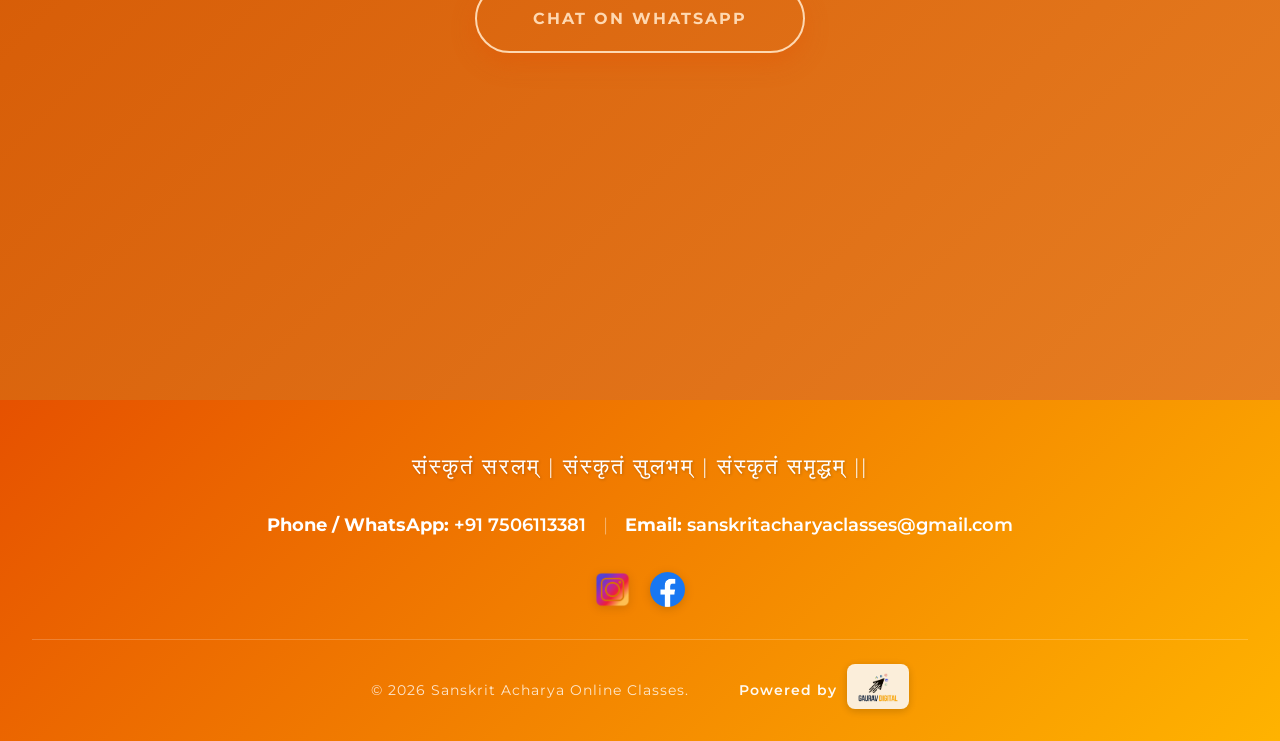
==== commit f8ab08cf: "Update index.html" ====
--- a/index.html
+++ b/index.html
@@ -122,7 +122,7 @@
         <h2>Start Your Sanskrit Journey Today</h2>
         <p>Join our growing community of learners worldwide.</p>
         <br>
-        <a href="https://wa.me/917506113381" target="_blank" class="btn" style="background:#FED8B1; color:#d35400;">Chat on WhatsApp</a>
+        <a href="https://wa.me/917506113381" target="_blank" class="btn" style="background: transparent; color: #FED8B1; border: 2px solid #FED8B1;">Chat on WhatsApp</a>
     </section>
 
     <footer>
--- a/style.css
+++ b/style.css
@@ -140,3 +140,28 @@
     background: #333;
     color: #fff;
 }
+/* --- MOBILE RESPONSIVENESS FOR NEW SECTIONS --- */
+@media (max-width: 768px) {
+    .section-padding {
+        padding: 50px 5%;
+    }
+    
+    .section-title {
+        font-size: 2rem;
+    }
+    
+    .cta-banner h2 {
+        font-size: 1.8rem;
+    }
+    
+    /* Forces the boxes to stack vertically on small screens */
+    .features-grid, .courses-grid {
+        flex-direction: column;
+        align-items: center;
+    }
+    
+    .feature-box, .board-card {
+        width: 100%;
+        max-width: 350px;
+    }
+}
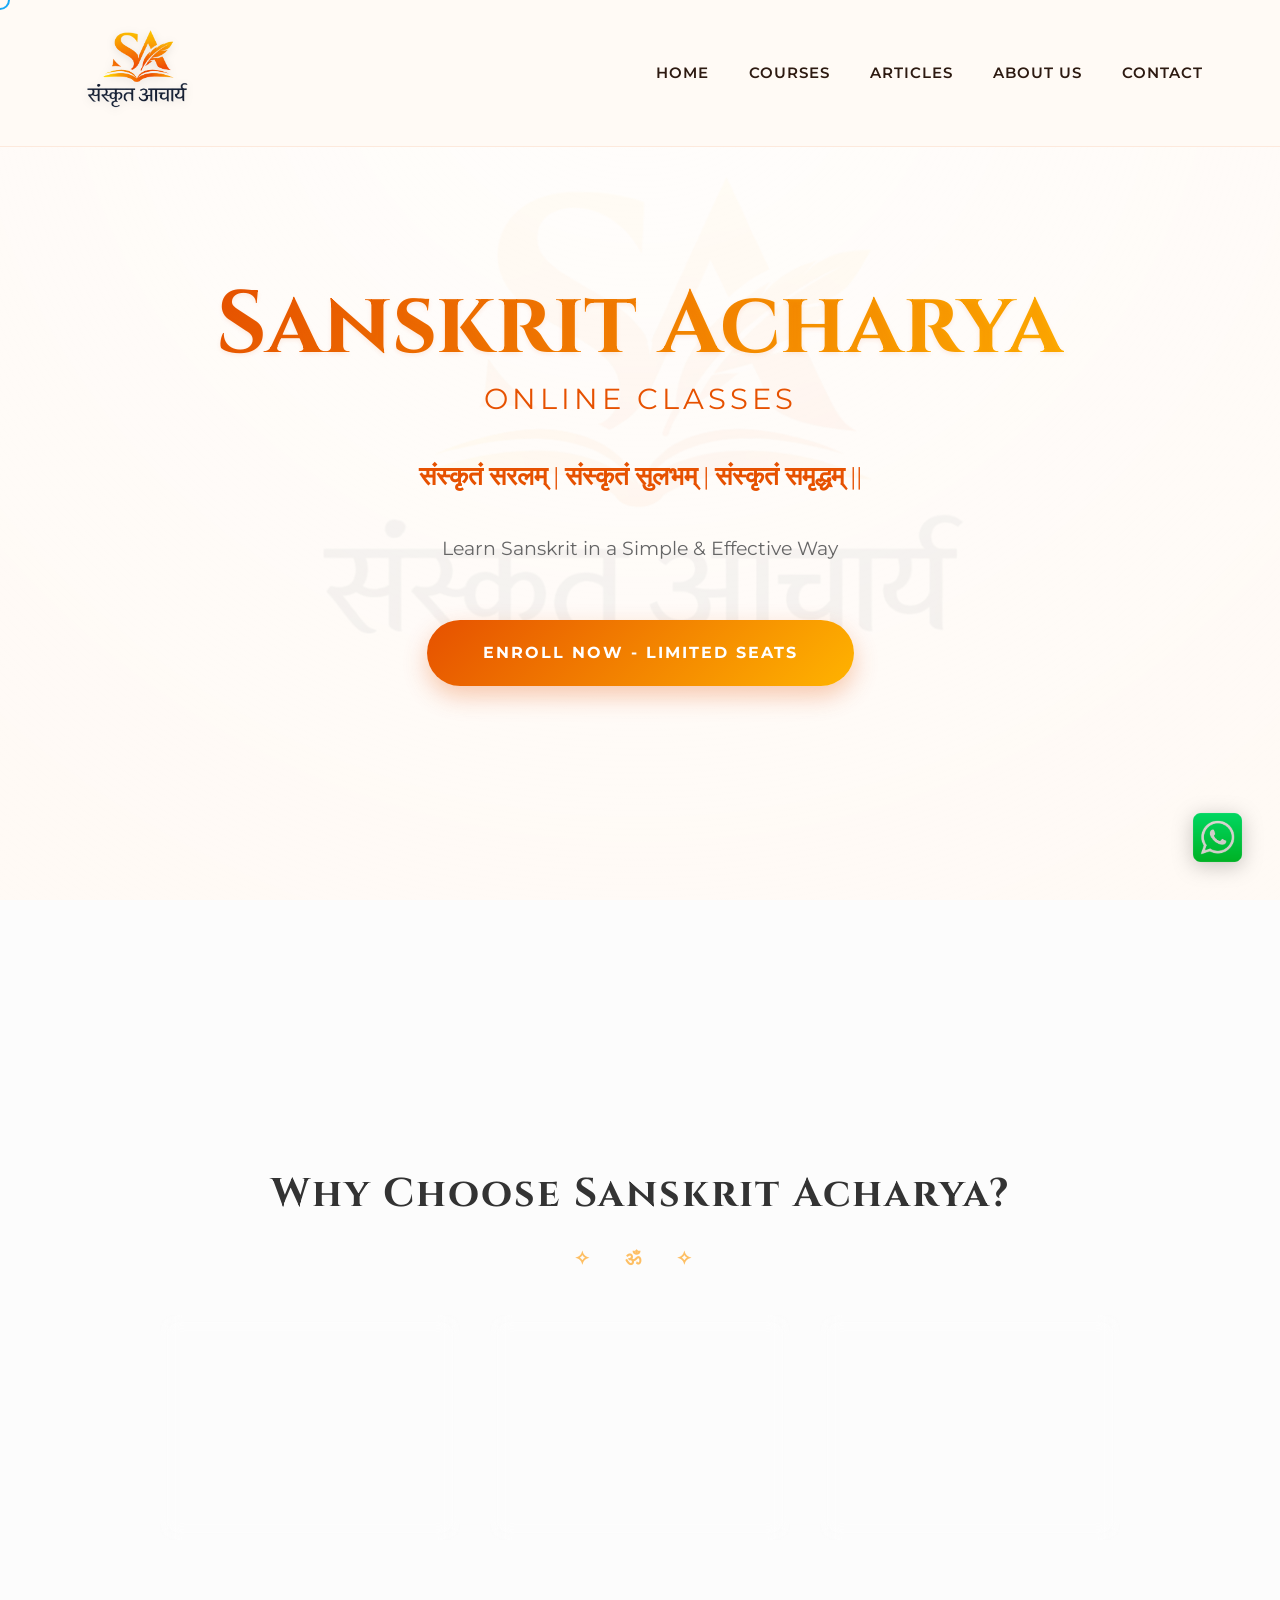
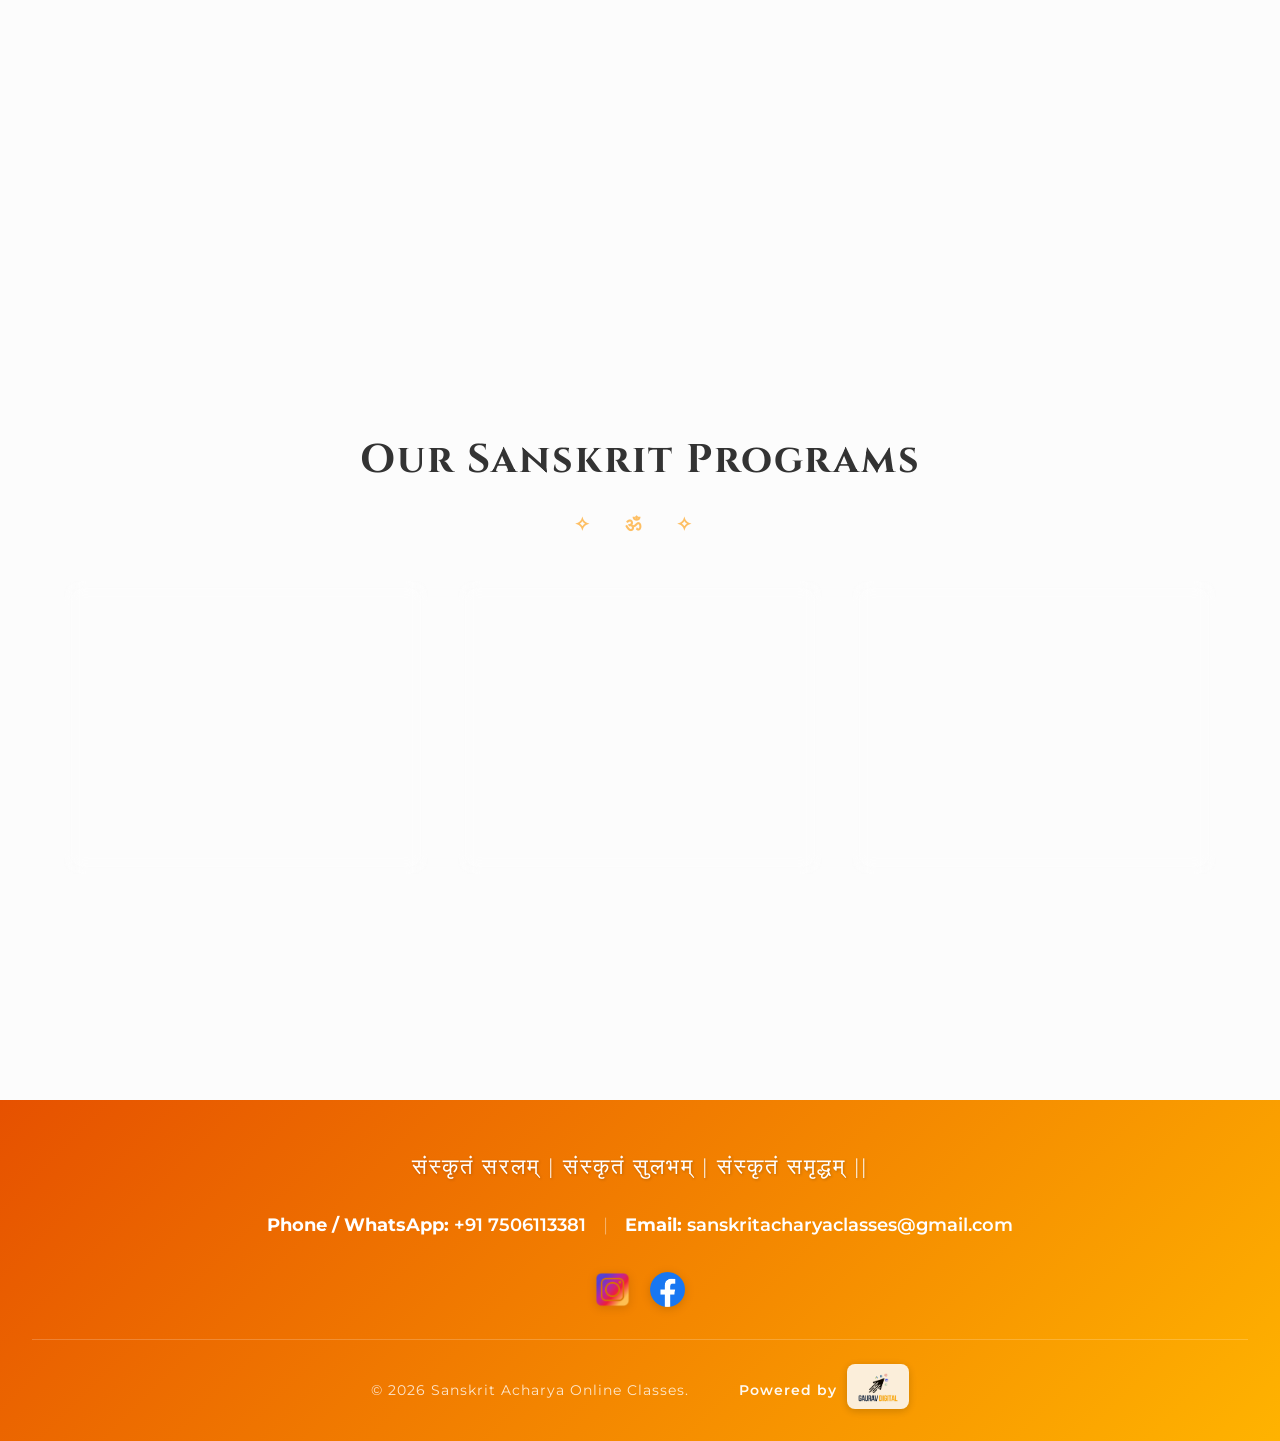
==== commit f5b76b51: "Update index.html" ====
--- a/index.html
+++ b/index.html
@@ -118,13 +118,6 @@
         </div>
     </section>
 
-    <section id="cta" class="cta-banner reveal">
-        <h2>Start Your Sanskrit Journey Today</h2>
-        <p>Join our growing community of learners worldwide.</p>
-        <br>
-        <a href="https://wa.me/917506113381" target="_blank" class="btn" style="background: transparent; color: #FED8B1; border: 2px solid #FED8B1;">Chat on WhatsApp</a>
-    </section>
-
     <footer>
         <div class="footer-logo">संस्कृतं सरलम् | संस्कृतं सुलभम् | संस्कृतं समृद्धम् ||</div>
         <div class="footer-contact-row"><p><strong>Phone / WhatsApp:</strong> <a href="tel:+917506113381">+91 7506113381</a> <span class="footer-separator">|</span> <strong>Email:</strong> <a href="mailto:sanskritacharyaclasses@gmail.com">sanskritacharyaclasses@gmail.com</a></p></div>
--- a/style.css
+++ b/style.css
@@ -165,3 +165,153 @@
         max-width: 350px;
     }
 }
+/* =========================================
+   NEW HOMEPAGE SECTIONS (FEATURES & COURSES)
+   ========================================= */
+
+.section-padding {
+    padding: 80px 5%;
+    text-align: center;
+    background-color: #fcfcfc; /* Light background to make white cards pop */
+}
+
+.section-title {
+    font-family: 'Cinzel', serif;
+    font-size: 2.5rem;
+    color: #333;
+    margin-bottom: 40px;
+}
+
+/* Grids for Features and Courses */
+.features-grid, .courses-grid {
+    display: flex;
+    justify-content: center;
+    gap: 30px;
+    flex-wrap: wrap;
+    max-width: 1200px;
+    margin: 0 auto;
+}
+
+/* Feature Boxes */
+.feature-box {
+    background: #fff;
+    padding: 30px;
+    border-radius: 12px;
+    box-shadow: 0 4px 15px rgba(0,0,0,0.05);
+    flex: 1 1 300px; /* Makes them resize automatically */
+    transition: transform 0.3s ease;
+}
+
+.feature-box:hover {
+    transform: translateY(-5px);
+}
+
+.feature-box h3 {
+    color: #d35400; /* Warm saffron/orange color */
+    margin-bottom: 15px;
+    font-family: 'Cinzel', serif;
+}
+
+/* Course Cards */
+.board-card {
+    background: #fff;
+    padding: 40px 30px;
+    border-radius: 12px;
+    border-top: 4px solid #d35400;
+    box-shadow: 0 4px 15px rgba(0,0,0,0.08);
+    flex: 1 1 300px;
+    display: flex;
+    flex-direction: column;
+    justify-content: space-between;
+}
+
+.board-card h3 {
+    font-size: 1.5rem;
+    margin-bottom: 15px;
+    font-family: 'Cinzel', serif;
+}
+
+.board-card p {
+    margin-bottom: 25px;
+    color: #555;
+    line-height: 1.6;
+}
+
+/* Outline Button for Course Cards */
+.outline-btn {
+    background: transparent;
+    color: #d35400;
+    border: 2px solid #d35400;
+    padding: 10px 20px;
+    border-radius: 5px;
+    text-decoration: none;
+    font-weight: 600;
+    transition: all 0.3s ease;
+    display: inline-block;
+}
+
+.outline-btn:hover {
+    background: #d35400;
+    color: #fff;
+}
+
+/* =========================================
+   CALL TO ACTION BANNER
+   ========================================= */
+.cta-banner {
+    background: linear-gradient(135deg, #d35400, #e67e22);
+    color: #fff;
+    padding: 80px 5%;
+    text-align: center;
+}
+
+.cta-banner h2 {
+    font-family: 'Cinzel', serif;
+    font-size: 2.5rem;
+    margin-bottom: 15px;
+}
+
+.cta-banner p {
+    font-size: 1.1rem;
+    margin-bottom: 20px;
+}
+
+.cta-banner .btn:hover {
+    background: #fff !important;
+    color: #d35400 !important;
+    border-color: #fff !important;
+}
+
+
+/* =========================================
+   MOBILE RESPONSIVENESS FIXES
+   ========================================= */
+@media (max-width: 768px) {
+    .section-padding {
+        padding: 50px 5%;
+    }
+    
+    .section-title {
+        font-size: 2rem;
+    }
+    
+    .features-grid, .courses-grid {
+        display: flex;
+        flex-direction: column;
+        align-items: center;
+        gap: 20px;
+    }
+    
+    .feature-box, .board-card {
+        width: 100%;
+        max-width: 100%;
+    }
+    
+    .cta-banner {
+        padding: 60px 5%;
+    }
+    
+    .cta-banner h2 {
+        font-size: 2rem;
+    }
+}
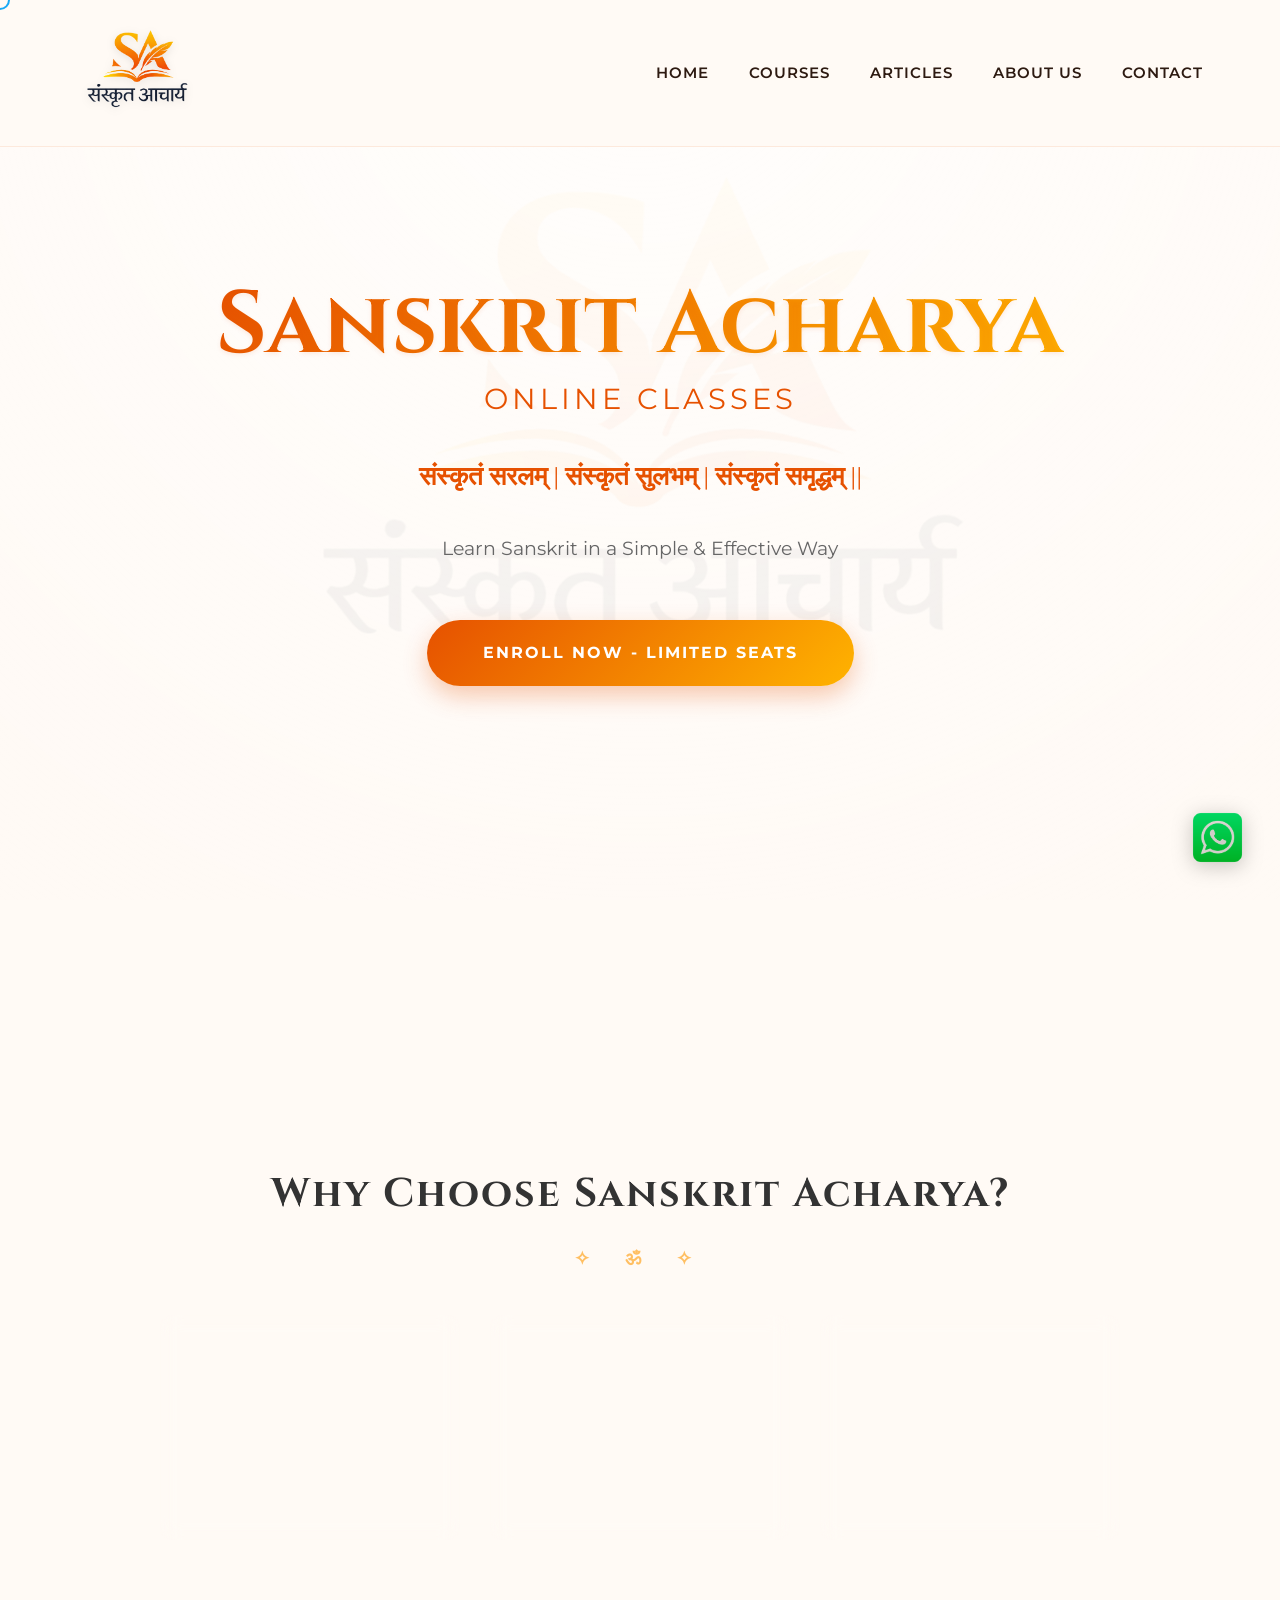
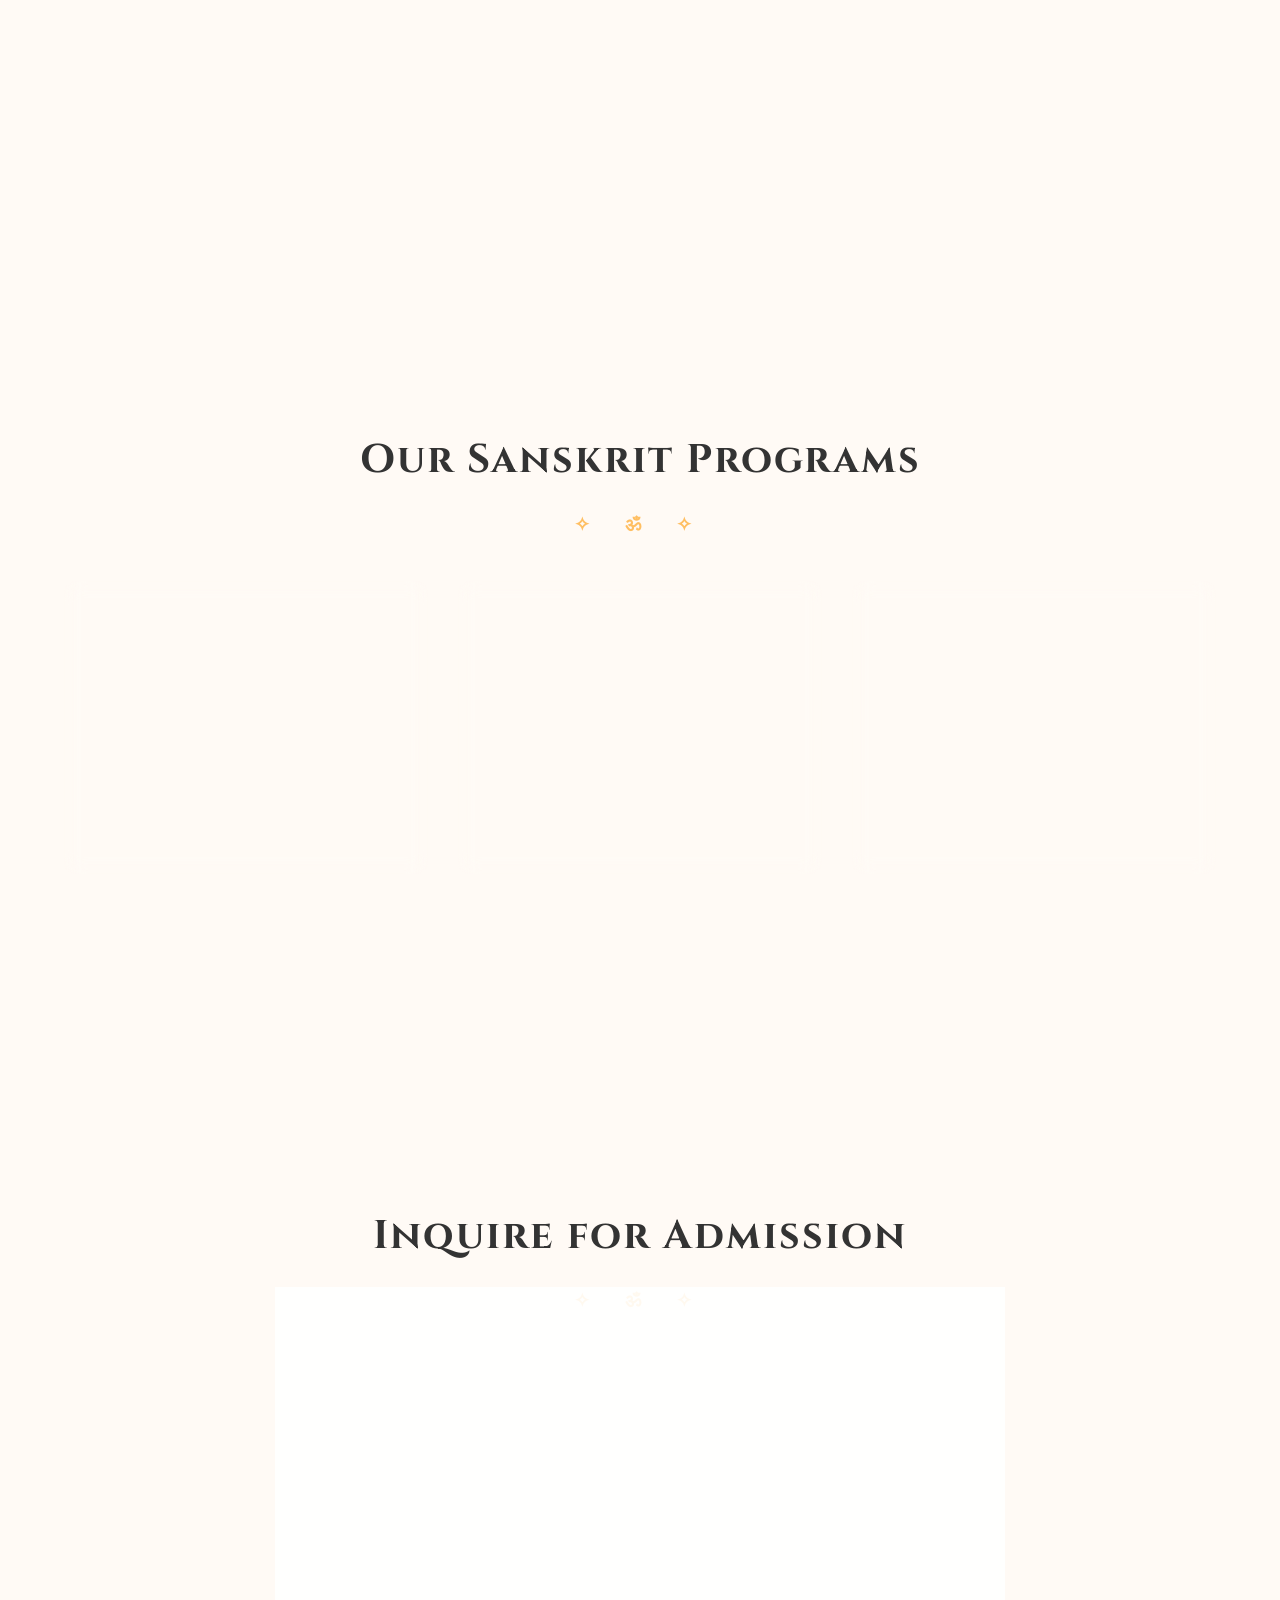
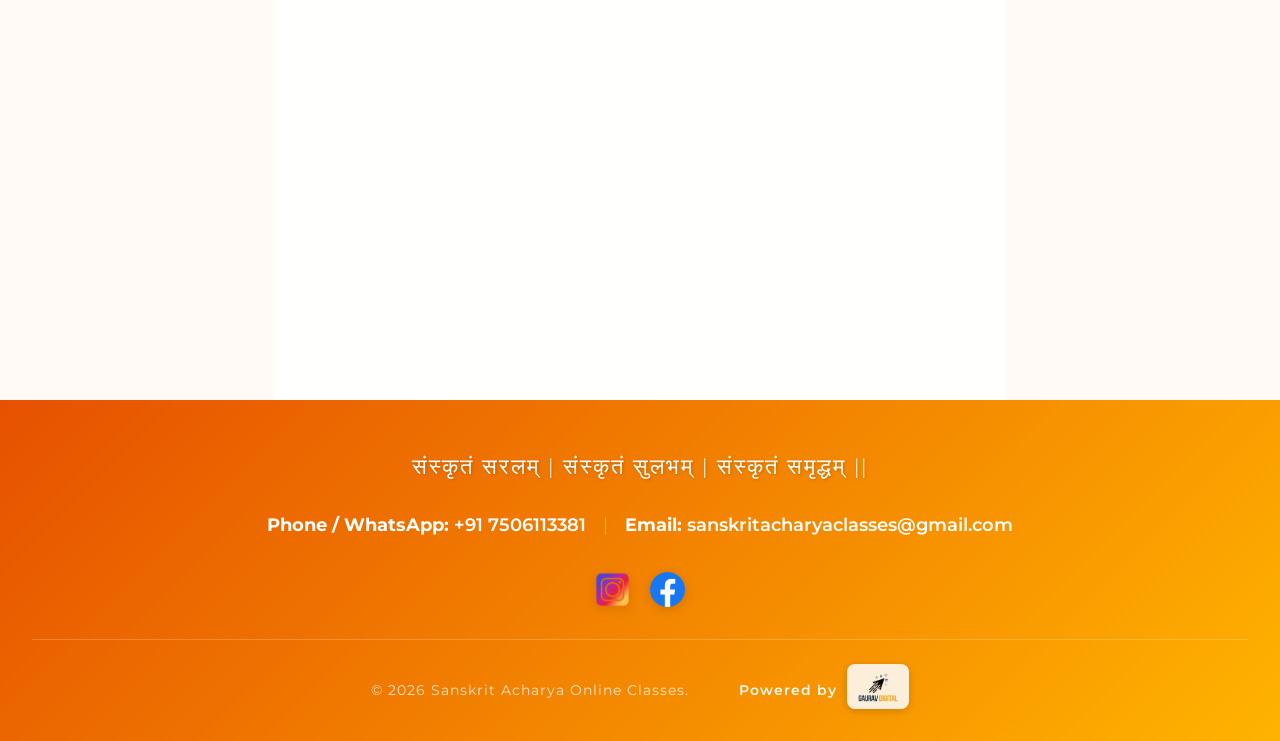
==== commit 9f49aa57: "Update index.html" ====
--- a/index.html
+++ b/index.html
@@ -76,7 +76,7 @@
         <p class="hero-subtitle reveal delay-1">Online Classes</p>
         <p class="sanskrit-quote reveal delay-2">संस्कृतं सरलम् | संस्कृतं सुलभम् | संस्कृतं समृद्धम् ||</p>
         <p class="sub-text reveal delay-3">Learn Sanskrit in a Simple & Effective Way</p>
-        <a href="contact" class="btn reveal delay-3">Enroll Now - Limited Seats</a>
+        <a href="#enroll-form" class="btn reveal delay-3">Enroll Now - Limited Seats</a>
     </section>
 
     <section id="features" class="section-padding">
@@ -118,6 +118,22 @@
         </div>
     </section>
 
+    <section id="enroll-form" class="section-padding">
+        <h2 class="section-title reveal">Inquire for Admission</h2>
+        <div class="contact-container" style="max-width: 600px; margin: 0 auto;">
+            <div class="contact-info reveal">
+                <form action="https://api.sheetmonkey.io/form/qmXweUXkB2ggSEeJdYAbG1" method="POST" class="contact-form">
+                    <input type="hidden" name="x-sheetmonkey-redirect" value="https://sanskritacharya.com/thankyou">
+                    <input type="text" name="Name" placeholder="Full Name" required>
+                    <input type="text" name="Standard" placeholder="Standard / Course" required>
+                    <input type="tel" name="Contact_Number" placeholder="Contact Number" required>
+                    <input type="text" name="City" placeholder="City" required>
+                    <button type="submit" class="btn submit-btn" style="width: 100%;">Submit Details</button>
+                </form>
+            </div>
+        </div>
+    </section>
+
     <footer>
         <div class="footer-logo">संस्कृतं सरलम् | संस्कृतं सुलभम् | संस्कृतं समृद्धम् ||</div>
         <div class="footer-contact-row"><p><strong>Phone / WhatsApp:</strong> <a href="tel:+917506113381">+91 7506113381</a> <span class="footer-separator">|</span> <strong>Email:</strong> <a href="mailto:sanskritacharyaclasses@gmail.com">sanskritacharyaclasses@gmail.com</a></p></div>
@@ -137,6 +153,15 @@
         const cursor=document.querySelector('.cursor');document.addEventListener('mousemove',e=>{cursor.style.left=e.clientX+'px';cursor.style.top=e.clientY+'px';});
         document.querySelectorAll('a,.btn,.board-card,.feature-box,.article-card,.nav-logo,input,button,.menu-toggle').forEach(el=>{el.addEventListener('mouseenter',()=>cursor.classList.add('cursor-grow'));el.addEventListener('mouseleave',()=>cursor.classList.remove('cursor-grow'));});
         window.addEventListener('scroll',()=>{document.querySelector('nav').classList.toggle('scrolled',window.scrollY>50);document.getElementById('scroll-progress').style.width=`${document.documentElement.scrollTop/(document.documentElement.scrollHeight-document.documentElement.clientHeight)*100}%`;});
+        
+        // SMOOTH SCROLL FOR ENROLL NOW BUTTON
+        document.querySelector('a[href="#enroll-form"]').addEventListener('click', function(e) {
+            e.preventDefault();
+            document.querySelector(this.getAttribute('href')).scrollIntoView({
+                behavior: 'smooth'
+            });
+        });
+
         const obs=new IntersectionObserver((e,o)=>e.forEach(i=>{if(i.isIntersecting){i.target.classList.add('active');o.unobserve(i.target);}}),{threshold:0.15});
         document.querySelectorAll('.reveal').forEach(el=>obs.observe(el)); setTimeout(()=>document.querySelectorAll('.reveal').forEach(el=>el.classList.add('active')),1200);
     </script>
--- a/style.css
+++ b/style.css
@@ -315,3 +315,32 @@
         font-size: 2rem;
     }
 }
+/* Updated Section Wrapper */
+.section-padding {
+    padding: 80px 5%;
+    text-align: center;
+    background-color: transparent; /* Removed the light grey background */
+}
+
+/* Updated Feature Boxes */
+.feature-box {
+    background: transparent; /* Removed the white background */
+    padding: 30px;
+    border-radius: 12px;
+    flex: 1 1 300px; 
+    transition: transform 0.3s ease;
+    /* Box-shadow removed for a clean transparent look */
+}
+
+/* Updated Course Cards */
+.board-card {
+    background: transparent; /* Removed the white background */
+    padding: 40px 30px;
+    border-radius: 12px;
+    border-top: 4px solid #d35400;
+    flex: 1 1 300px;
+    display: flex;
+    flex-direction: column;
+    justify-content: space-between;
+    /* Box-shadow removed for a clean transparent look */
+}
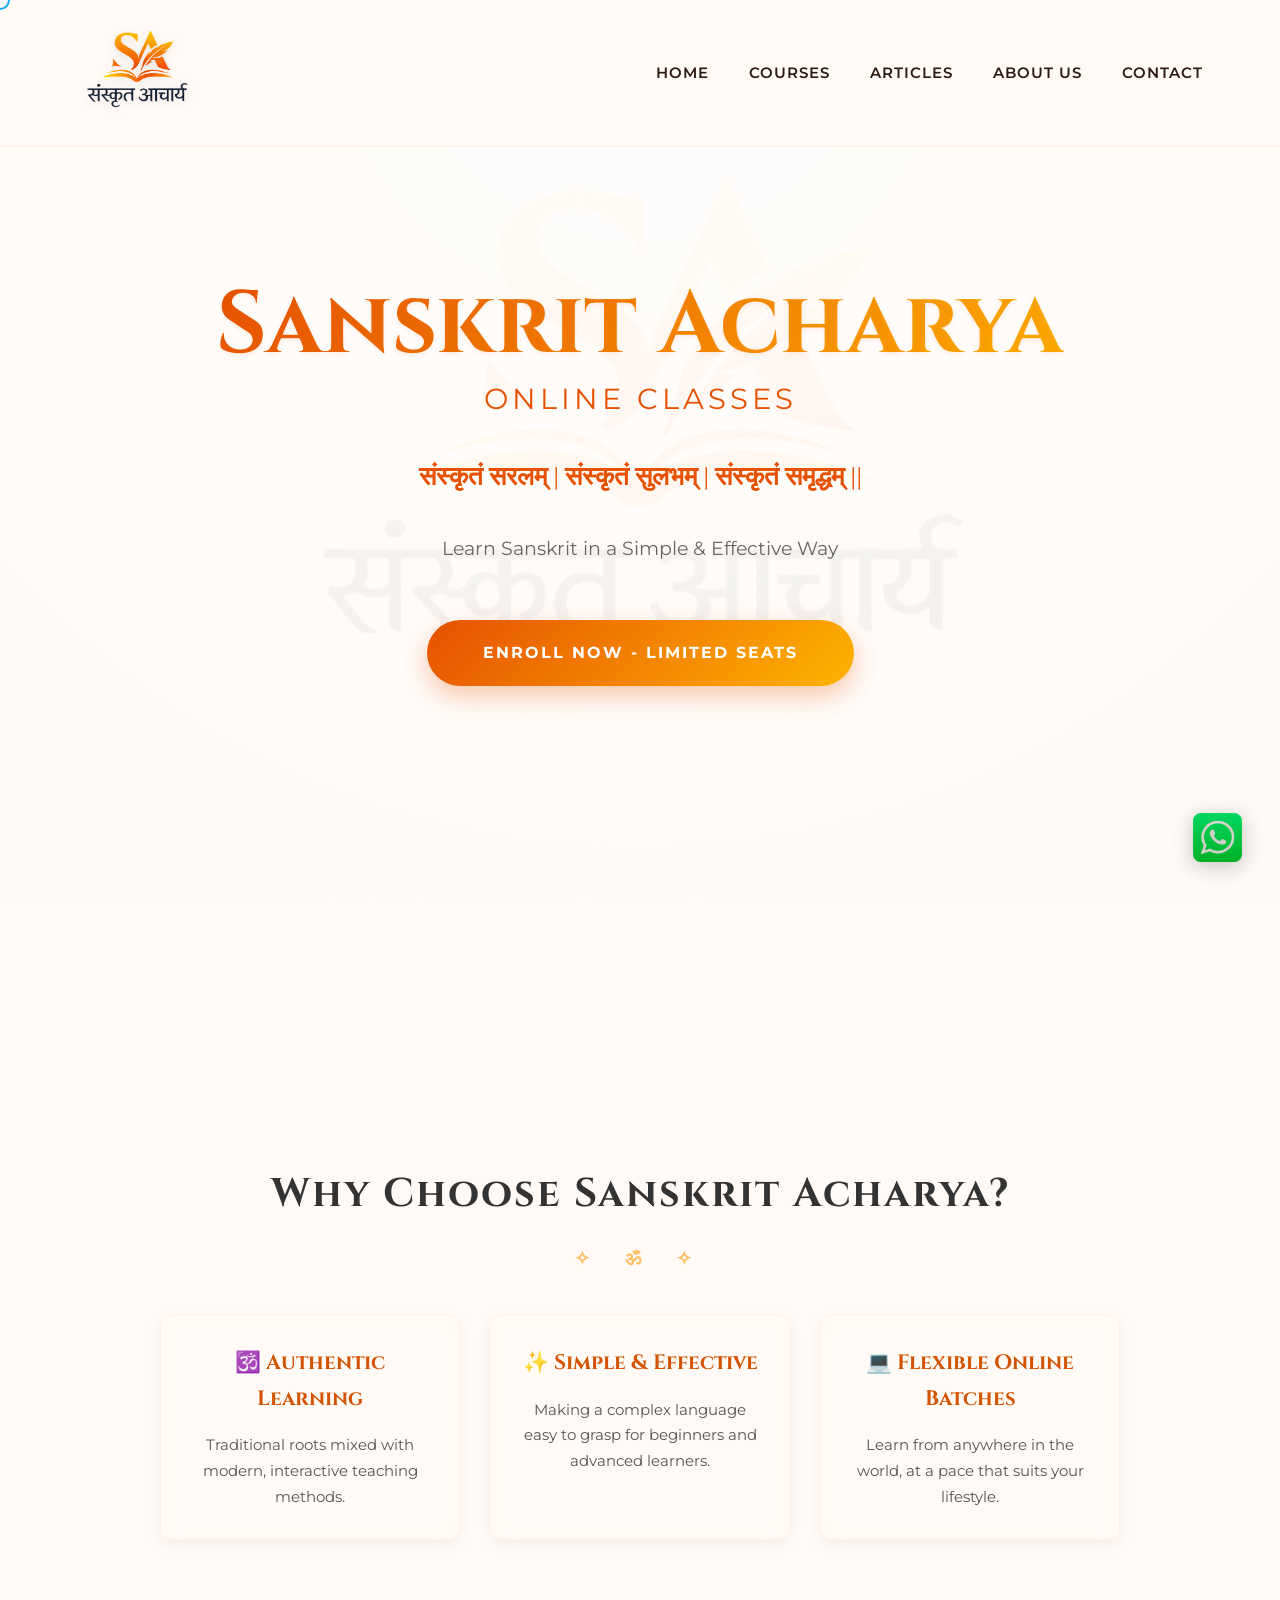
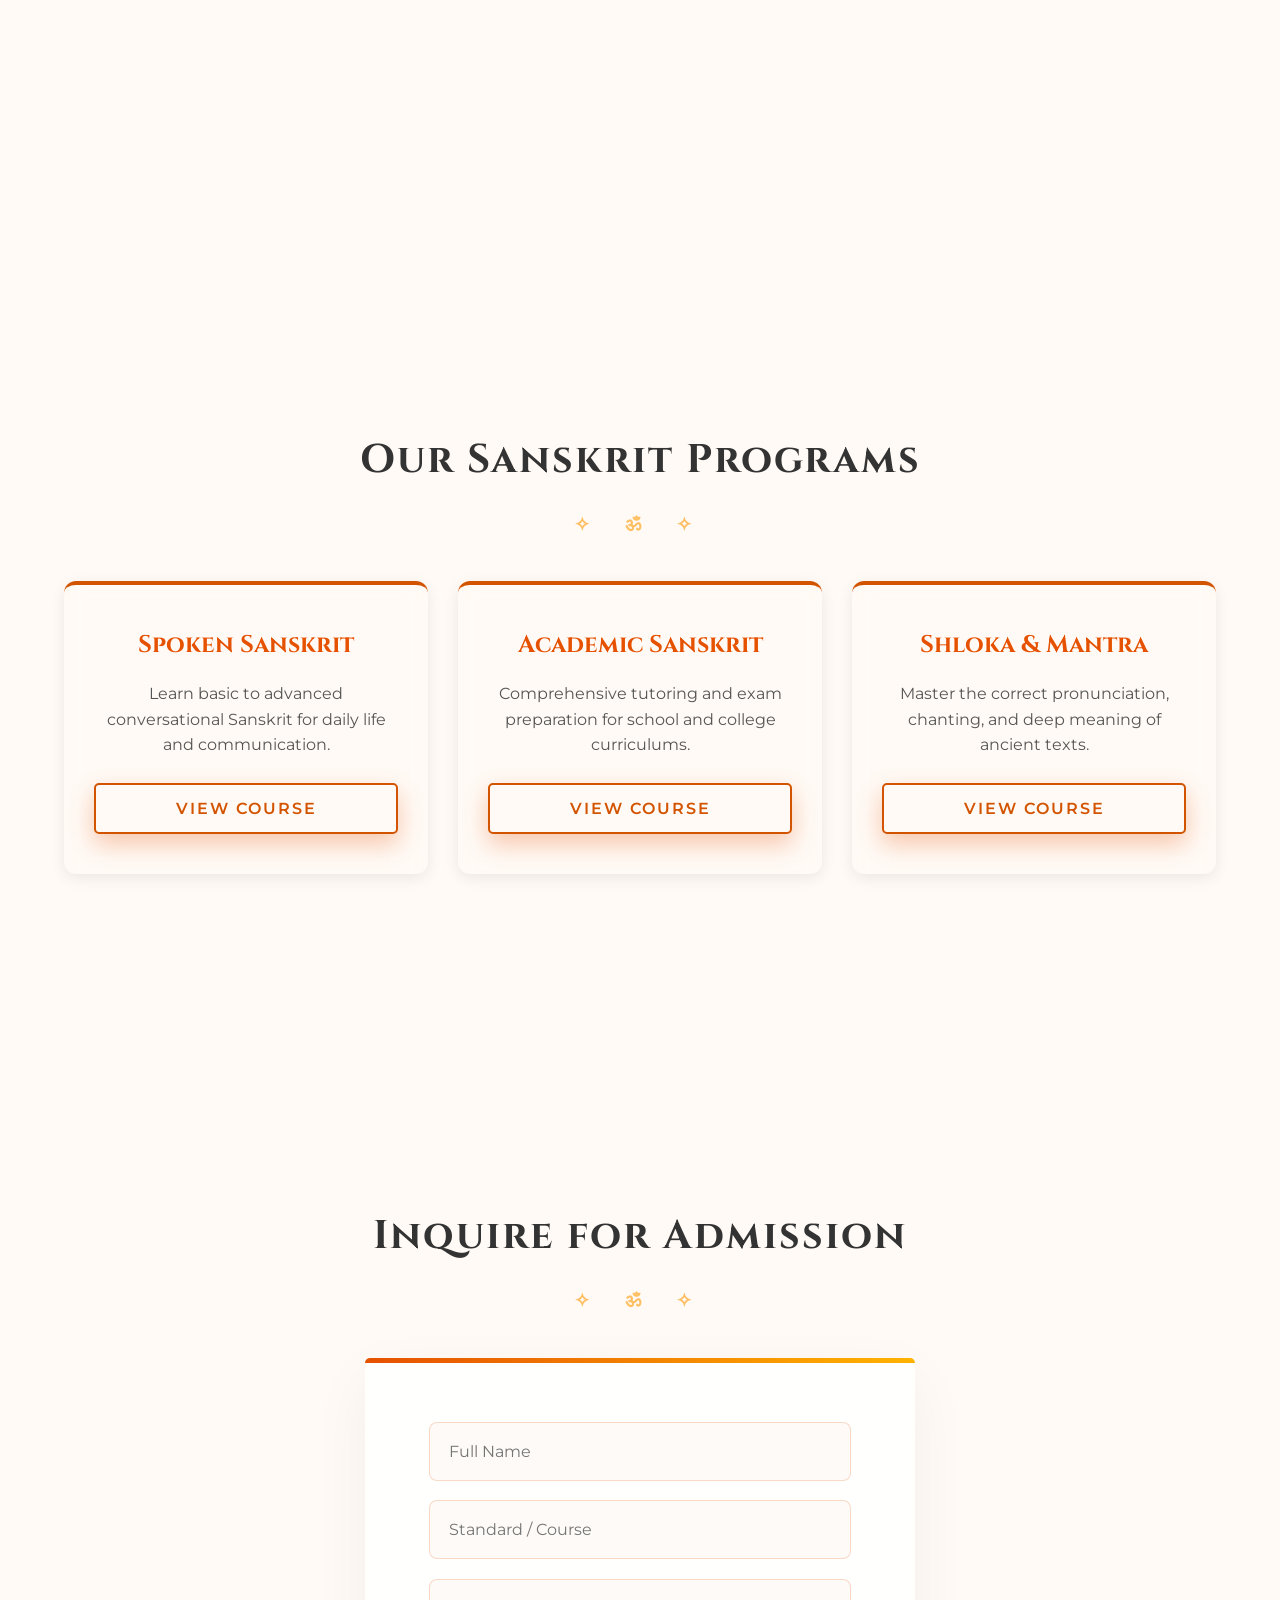
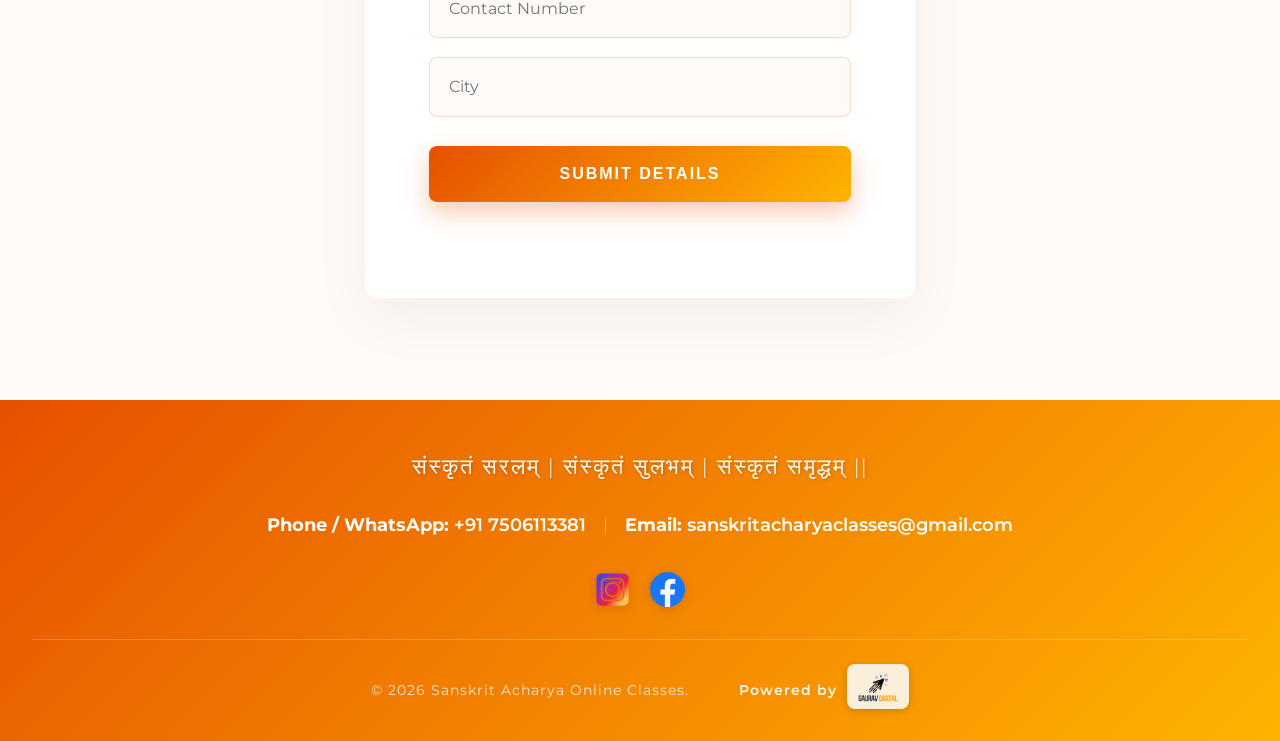
==== commit 5d8ac180: "Update index.html" ====
--- a/index.html
+++ b/index.html
@@ -1,6 +1,7 @@
 <!DOCTYPE html>
 <html lang="en">
 <head>
+<link rel="canonical" href="https://www.sanskritacharya.com/" />
     <script type="application/ld+json">
     {
       "@context": "https://schema.org",
